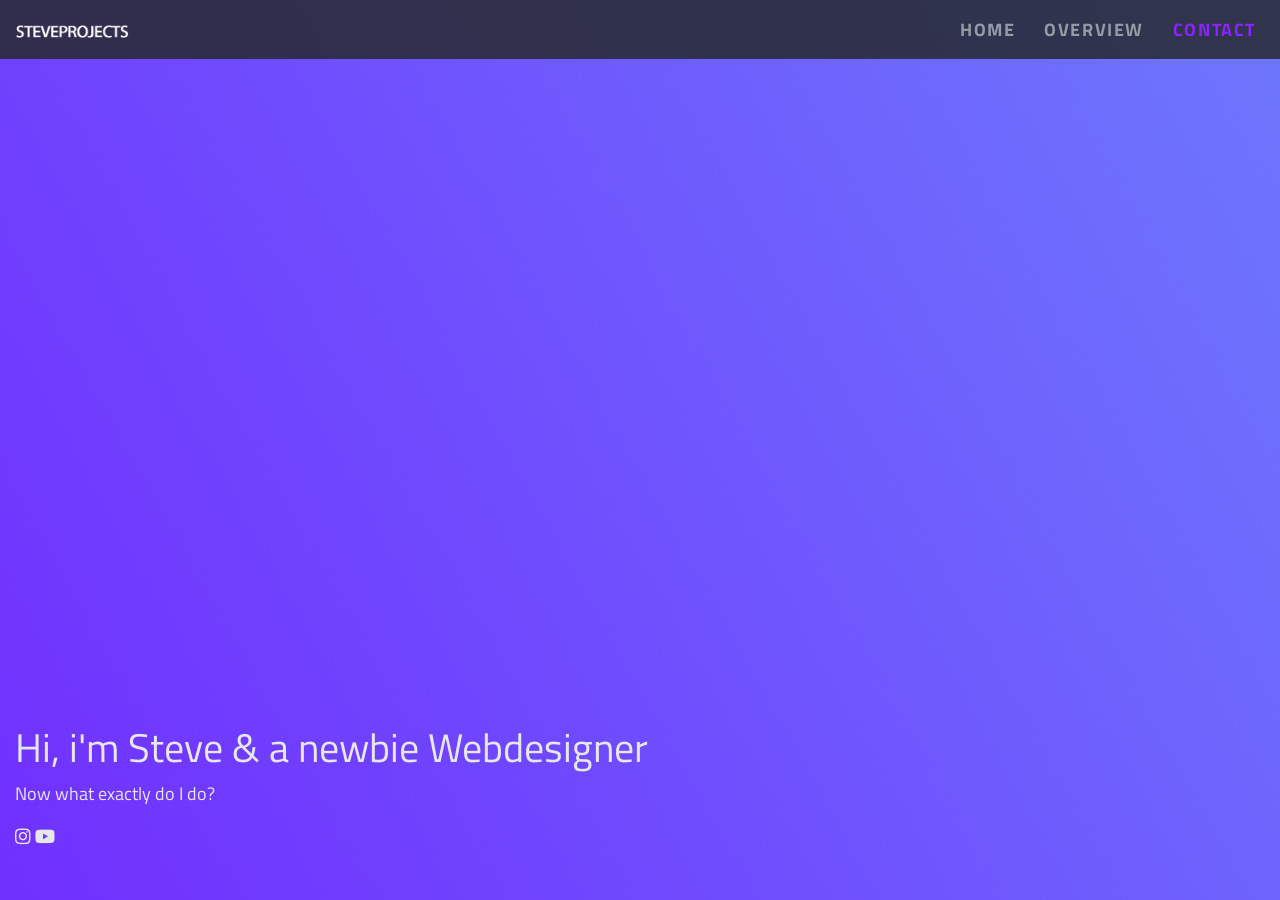
==== index.html @ 5da23542 "Add fontawesome to resources and implement bootstrap navbar" ====
<!doctype html>
<html lang="en">

<head>
    <!-- Required meta tags -->
    <meta charset="utf-8">
    <meta name="viewport" content="width=device-width, initial-scale=1, shrink-to-fit=no">

    <!-- External Stylesheets -->
    <link rel="stylesheet" href="https://unpkg.com/aos@next/dist/aos.css" />

    <!-- Font Awesome -->
    <link rel="stylesheet" href="resources/vendors/fontawesome/css/all.css">

    <!-- Author Stylesheets-->
    <link rel="stylesheet" href="resources/stylesheets/style.css">

    <!-- Fonts -->
    <link href="https://fonts.googleapis.com/css?family=Titillium+Web&display=swap" rel="stylesheet">

    <title>SteveProjects</title>
</head>

<body data-spy="scroll" data-target="#navbarResponsive">
    <!-- Home Section -->
    <div id="home" class="full-size-container" style="background-image: url('resources/graphics/background_gradient.jpg');">
        <!-- Navigation -->
        <nav class="navbar navbar-expand-md navbar-dark bg-dark fixed-top">
            <a class="navbar-brand" href="index.html"><img src="resources/graphics/logo.png"></a>
            <button class="navbar-toggler" type="button" data-toggle="collapse" data-target="#navbarResponsive">
                <span class="navbar-toggler-icon"></span>
            </button>

            <div id="navbarResponsive" class="collapse navbar-collapse">
                <ul class="navbar-nav ml-auto">
                    <li class="nav-item">
                        <a class="nav-link" href="#home">Home</a>
                    </li>
                    <li class="nav-item">
                        <a class="nav-link" href="#overview">Overview</a>
                    </li>
                    <li class="nav-item">
                        <a class="nav-link" href="#contact">Contact</a>
                    </li>
                </ul>
            </div>

        </nav>
        
        <div id="titleContainer" class="container">
            <div class="row">
                <div class="col">
                    <h1>Hi, i'm Steve & a newbie Webdesigner</h1>
                    <p>Now what exactly do I do?</p>
                    
                    <i class="fab fa-instagram"></i>
                    <i class="fab fa-youtube"></i>
                    <i class="fas fa-envenlope"></i>
                </div>
            </div>
        </div>
    </div>

    <!-- Overview -->
    <div id="overview" data-aos="fade-bottom">

    

        
    </div>

    <!-- Contact -->
    <div id="contact" data-aos="fade-bottom">

    </div>

      


    <!-- Optional JavaScript -->
    <!-- jQuery first, then Popper.js, then Bootstrap JS -->
    <script src="resources/vendors/jquery/jquery-3.4.1.js"></script>
    <script src="resources/vendors/bootstrap/dist/js/bootstrap.bundle.min.js"></script>

    <!-- AOS Library -->
    <script src="https://unpkg.com/aos@next/dist/aos.js"></script>
    <script>
        AOS.init();
    </script>
</body>

</html>
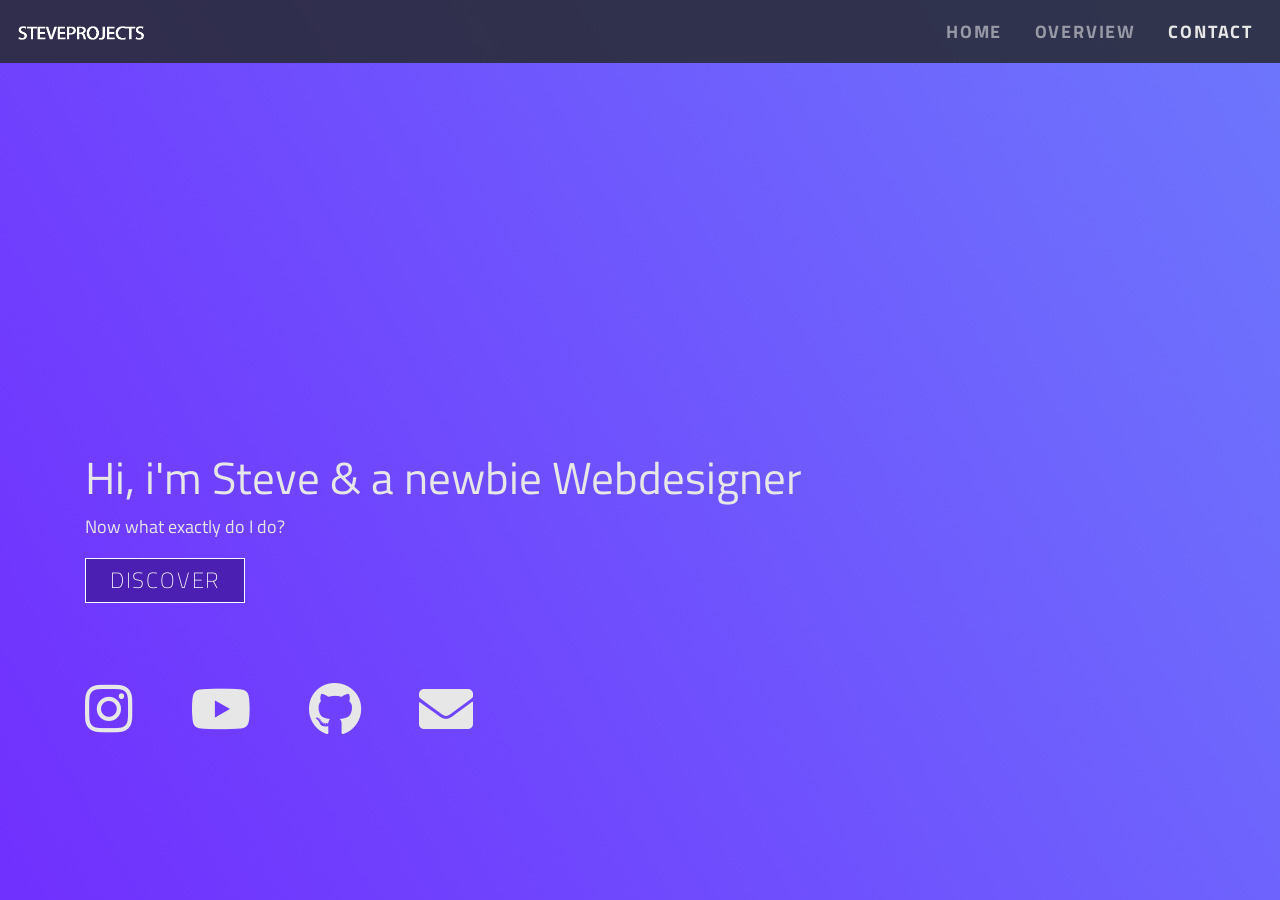
==== commit 472f374d: "add buttons with animation" ====
--- a/index.html
+++ b/index.html
@@ -23,7 +23,8 @@
 
 <body data-spy="scroll" data-target="#navbarResponsive">
     <!-- Home Section -->
-    <div id="home" class="full-size-container" style="background-image: url('resources/graphics/background_gradient.jpg');">
+    <div id="home" class="full-size-container"
+        style="background-image: url('resources/graphics/background_gradient.jpg');">
         <!-- Navigation -->
         <nav class="navbar navbar-expand-md navbar-dark bg-dark fixed-top">
             <a class="navbar-brand" href="index.html"><img src="resources/graphics/logo.png"></a>
@@ -46,16 +47,21 @@
             </div>
 
         </nav>
-        
+
         <div id="titleContainer" class="container">
             <div class="row">
                 <div class="col">
                     <h1>Hi, i'm Steve & a newbie Webdesigner</h1>
                     <p>Now what exactly do I do?</p>
-                    
-                    <i class="fab fa-instagram"></i>
-                    <i class="fab fa-youtube"></i>
-                    <i class="fas fa-envenlope"></i>
+                    <a href="#overview" class="enable-animation btn-an btn-1"> <svg class="enable-animation">
+                            <rect x="0" y="0" fill="none" width="100%" height="100%" />
+                        </svg>Discover</a>
+                    <div class="social-links">
+                        <a href="https://www.instagram.com/steve96.music"><i class="fab fa-instagram"></i></a>
+                        <a href="https://www.youtube.com/c/steffenem"><i class="fab fa-youtube"></i></a>
+                        <a href="https://github.com/steffen-most"><i class="fab fa-github"></i></a>
+                        <a href="mailto:steffen.most@gmx.de"><i class="fas fa-envelope"></i></a>
+                    </div>
                 </div>
             </div>
         </div>
@@ -64,9 +70,9 @@
     <!-- Overview -->
     <div id="overview" data-aos="fade-bottom">
 
-    
 
-        
+
+
     </div>
 
     <!-- Contact -->
@@ -74,7 +80,7 @@
 
     </div>
 
-      
+
 
 
     <!-- Optional JavaScript -->
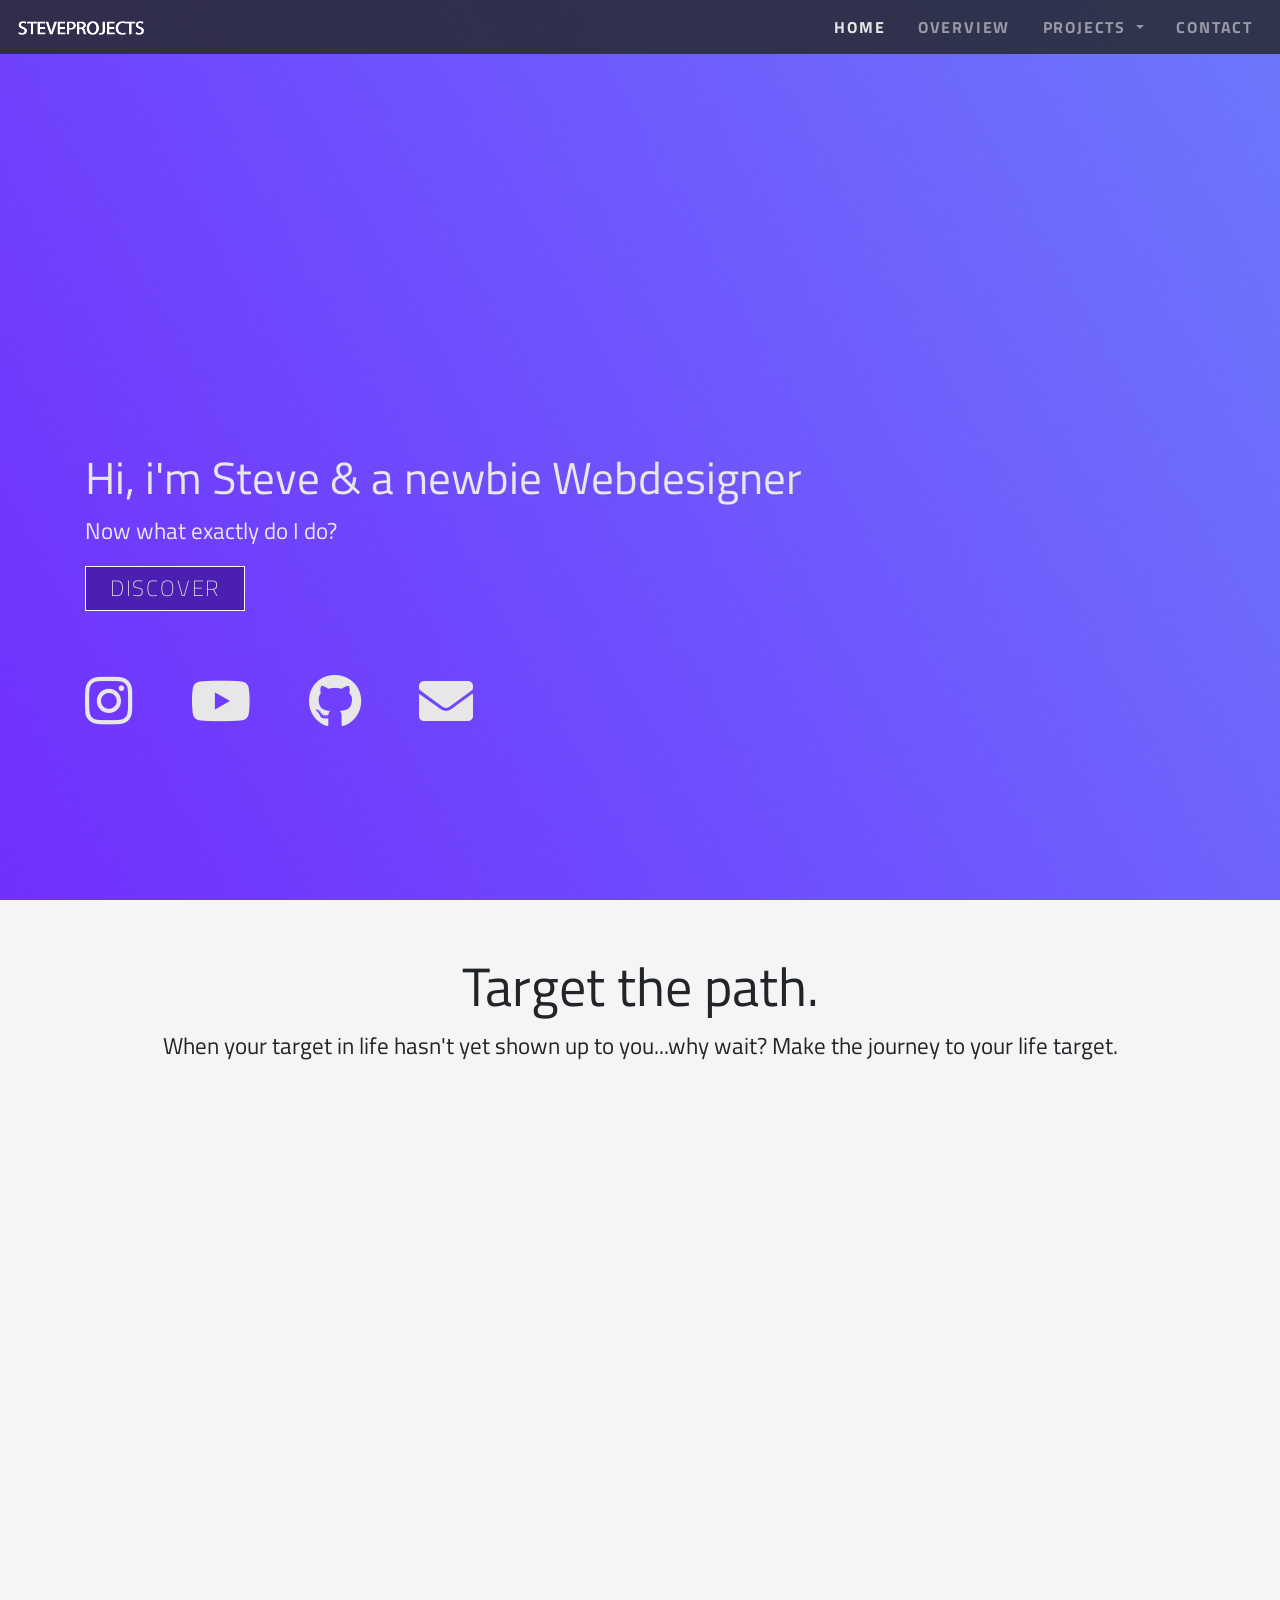
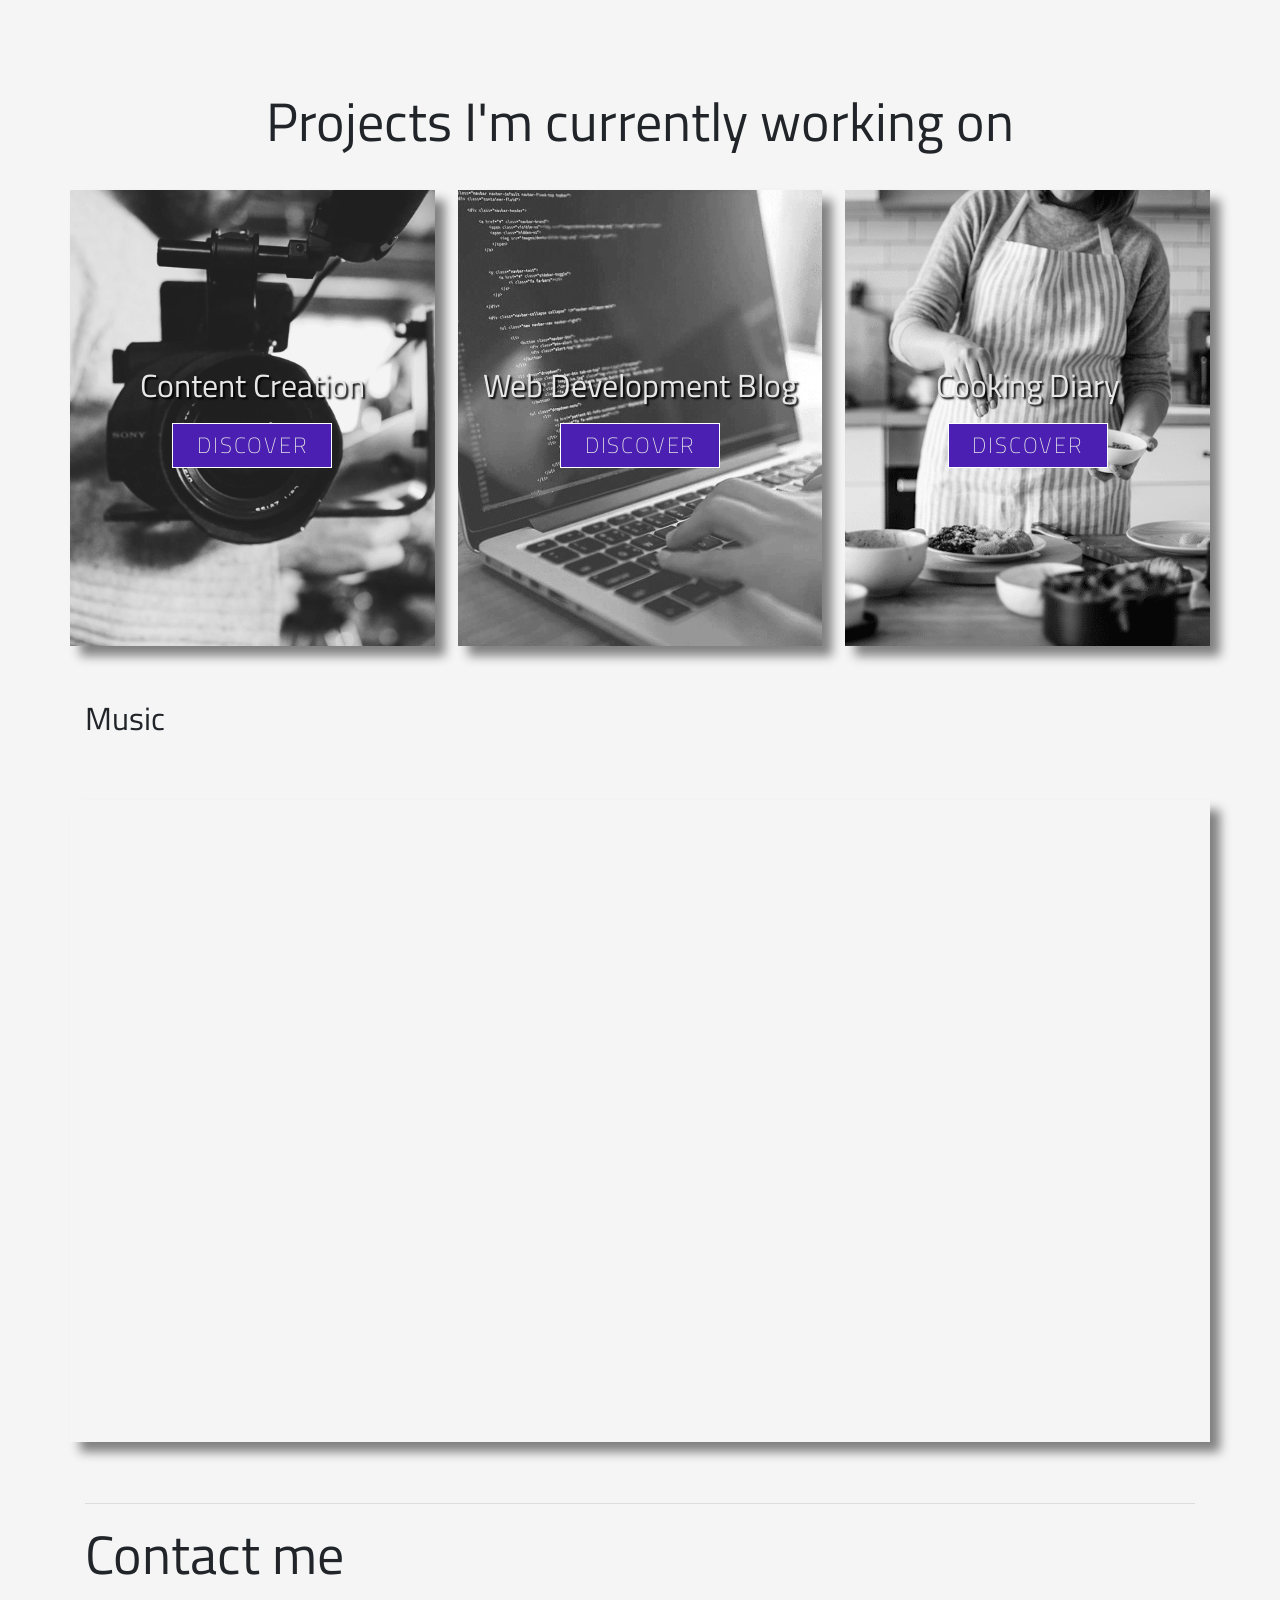
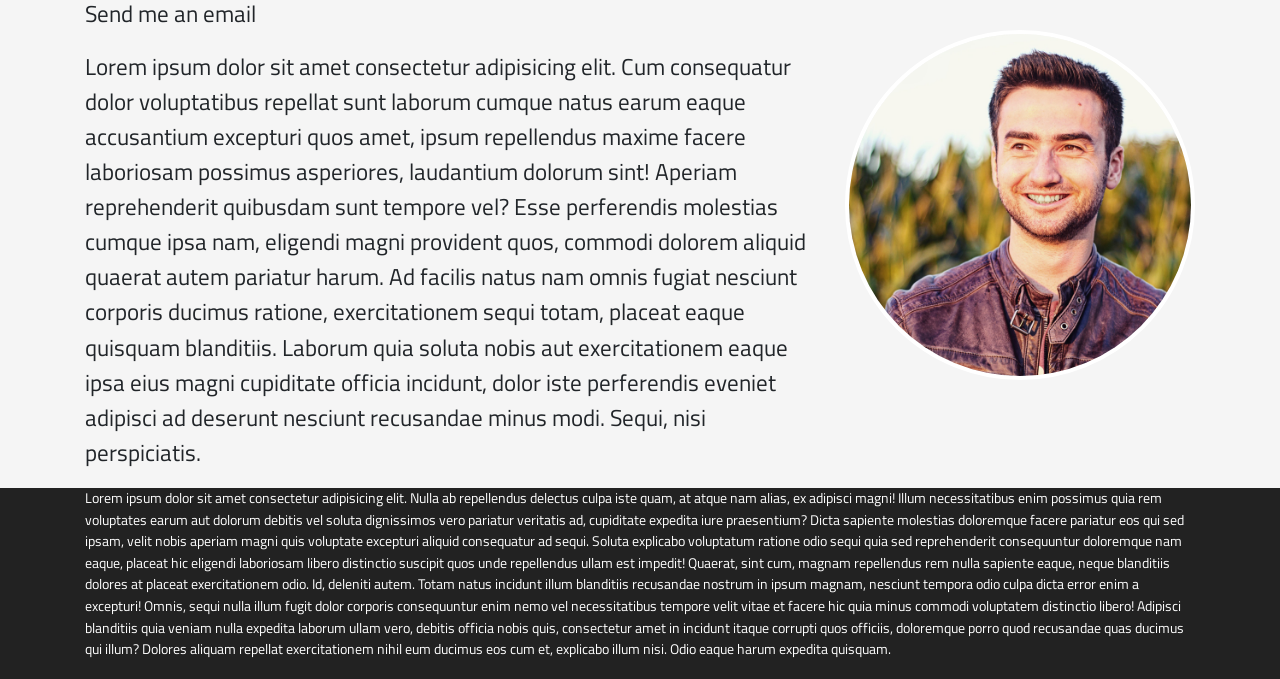
==== commit 90a008c9: "Add overview image boxes and youtube embedded video player" ====
--- a/index.html
+++ b/index.html
@@ -22,65 +22,211 @@
 </head>
 
 <body data-spy="scroll" data-target="#navbarResponsive">
-    <!-- Home Section -->
-    <div id="home" class="full-size-container"
-        style="background-image: url('resources/graphics/background_gradient.jpg');">
-        <!-- Navigation -->
-        <nav class="navbar navbar-expand-md navbar-dark bg-dark fixed-top">
-            <a class="navbar-brand" href="index.html"><img src="resources/graphics/logo.png"></a>
-            <button class="navbar-toggler" type="button" data-toggle="collapse" data-target="#navbarResponsive">
-                <span class="navbar-toggler-icon"></span>
-            </button>
-
-            <div id="navbarResponsive" class="collapse navbar-collapse">
-                <ul class="navbar-nav ml-auto">
-                    <li class="nav-item">
-                        <a class="nav-link" href="#home">Home</a>
-                    </li>
-                    <li class="nav-item">
-                        <a class="nav-link" href="#overview">Overview</a>
-                    </li>
-                    <li class="nav-item">
-                        <a class="nav-link" href="#contact">Contact</a>
-                    </li>
-                </ul>
-            </div>
-
-        </nav>
-
-        <div id="titleContainer" class="container">
+    <header>
+        <!-- Home Section -->
+        <div id="home" class="full-size-container"
+            style="background-image: url('resources/graphics/background_gradient.jpg');">
+            <!-- Navigation -->
+            <nav class="navbar navbar-expand-md navbar-dark bg-dark fixed-top">
+                <a class="navbar-brand" href="index.html"><img src="resources/graphics/logo.png"></a>
+                <button class="navbar-toggler" type="button" data-toggle="collapse" data-target="#navbarResponsive">
+                    <span class="navbar-toggler-icon"></span>
+                </button>
+
+                <div id="navbarResponsive" class="collapse navbar-collapse">
+                    <ul class="navbar-nav ml-auto">
+                        <li class="nav-item">
+                            <a class="nav-link" href="#home">Home</a>
+                        </li>
+                        <li class="nav-item">
+                            <a class="nav-link" href="#overview">Overview</a>
+                        </li>
+                        <li class="nav-item dropdown">
+                            <a class="nav-link dropdown-toggle" href="projects" id="navbarDropdown" role="button"
+                                data-toggle="dropdown" aria-haspopup="true" aria-expanded="false">
+                                Projects
+                            </a>
+                            <div class="dropdown-menu" aria-labelledby="navbarDropdown">
+                                <a class="dropdown-item" href="#">Content Creation</a>
+                                <a class="dropdown-item" href="#">Web Dev. Blog</a>
+                                <a class="dropdown-item" href="#">Cooking Diary</a>
+                            </div>
+                        </li>
+                        <li class="nav-item">
+                            <a class="nav-link" href="#contact">Contact</a>
+                        </li>
+                    </ul>
+                </div>
+            </nav>
+
+            <div id="titleContainer" class="container">
+                <div class="row">
+                    <div class="col">
+                        <h1>Hi, i'm Steve & a newbie Webdesigner</h1>
+                        <p>Now what exactly do I do?</p>
+                        <a href="#overview" class="enable-animation btn-an btn-1"> <svg class="enable-animation">
+                                <rect x="0" y="0" fill="none" width="100%" height="100%" />
+                            </svg>Discover</a>
+                        <div class="social-links">
+                            <a href="https://www.instagram.com/steve96.music"><i class="fab fa-instagram"></i></a>
+                            <a href="https://www.youtube.com/c/steffenem"><i class="fab fa-youtube"></i></a>
+                            <a href="https://github.com/steffen-most"><i class="fab fa-github"></i></a>
+                            <a href="mailto:steffen.most@gmx.de"><i class="fas fa-envelope"></i></a>
+                        </div>
+                    </div>
+                </div>
+            </div>
+        </div>
+    </header>
+
+    <main>
+        <!-- Title Section -->
+        <div class="container my-5" data-aos="zoom-in">
+            <div class="row">
+                <div class="col text-center">
+                    <h2>Target the path.</h2>
+                    <p>When your target in life hasn't yet shown up to you...why wait? Make the journey to your life
+                        target.
+                    </p>
+                </div>
+            </div>
+        </div>
+
+        <!-- Fixed Img Section -->
+
+        <figure>
+            <div class="fixed-wrap">
+                <div id="fixed">
+
+                </div>
+            </div>
+        </figure>
+
+        <!-- Overview -->
+        <div id="overview" class="container pt-5">
+            <div class="row">
+                <div class="col text-center">
+                    <h2>Projects I'm currently working on</h2>
+                </div>
+            </div>
+
+        </div>
+
+        <div class="container mt-4" data-aos="fade-up">
+            <div class="row justify-content-between">
+                <div class="content-box">
+                    <img src="resources/images/creation.png" class="img-fluid" alt="">
+                    <div class="text-content">
+                        <div>
+                            <h3 class="enable-animation">Content Creation</h3>
+                            <a href="#" class="enable-animation btn-an btn-1 mt-2"> <svg class="enable-animation">
+                                    <rect x="0" y="0" fill="none" width="100%" height="100%" />
+                                </svg>Discover</a>
+                        </div>
+                    </div>
+                </div>
+                <div class="content-box">
+                    <img src="resources/images/code.png" class="img-fluid" alt="">
+                    <div class="text-content">
+                        <div>
+                            <h3 class="enable-animation">Web Development Blog</h3>
+                            <a href="#" class="enable-animation btn-an btn-1 mt-2"> <svg class="enable-animation">
+                                    <rect x="0" y="0" fill="none" width="100%" height="100%" />
+                                </svg>Discover</a>
+                        </div>
+                    </div>
+                </div>
+                <div class="content-box">
+                    <img src="resources/images/cooking.png" class="img-fluid" alt="">
+
+                    <div class="text-content">
+                        <div>
+                            <h3 class="enable-animation">Cooking Diary</h3>
+                            <a href="#" class="enable-animation btn-an btn-1 mt-2"> <svg class="enable-animation">
+                                    <rect x="0" y="0" fill="none" width="100%" height="100%" />
+                                </svg>Discover</a>
+                        </div>
+                    </div>
+                </div>
+            </div>
+        </div>
+
+        <div id="projects" class="container-fluid mt-5">
+            <div class="container">
+                <div class="row">
+                    <div class="col">
+                        <h3>Music</h3>
+                    </div>
+                </div>
+            </div>
+
+            <div id="contentCreation" class="container mt-5">
+                <div class="row">
+                    <div class="col px-0">
+                        <iframe id="youtube" width="100%" height="315"
+                            src="https://www.youtube.com/embed/1hHWomZgUcs?start=165" frameborder="0"
+                            allow="accelerometer; autoplay; encrypted-media; gyroscope; picture-in-picture"
+                            allowfullscreen></iframe>
+                    </div>
+                </div>
+
+            </div>
+        </div>
+
+        <!-- Contact -->
+        <div id="contact" class="container mt-5" data-aos="fade-right">
+            <hr>
+            <div class="row">
+                <div class="col-12 col-md-7 col-lg-8">
+                    <h2>Contact me</h2>
+                    <p>Send me an email</p>
+
+                    <p>Lorem ipsum dolor sit amet consectetur adipisicing elit. Cum consequatur dolor voluptatibus
+                        repellat sunt laborum cumque natus earum eaque accusantium excepturi quos amet, ipsum
+                        repellendus maxime facere laboriosam possimus asperiores, laudantium dolorum sint! Aperiam
+                        reprehenderit quibusdam sunt tempore vel? Esse perferendis molestias cumque ipsa nam, eligendi
+                        magni provident quos, commodi dolorem aliquid quaerat autem pariatur harum. Ad facilis natus nam
+                        omnis fugiat nesciunt corporis ducimus ratione, exercitationem sequi totam, placeat eaque
+                        quisquam blanditiis. Laborum quia soluta nobis aut exercitationem eaque ipsa eius magni
+                        cupiditate officia incidunt, dolor iste perferendis eveniet adipisci ad deserunt nesciunt
+                        recusandae minus modi. Sequi, nisi perspiciatis.</p>
+
+
+                </div>
+                <div class="col-12 col-md-5 col-lg-4 my-auto">
+                    <img src="resources/images/profile.jpg" class="border-rounded img-fluid">
+                </div>
+            </div>
+        </div>
+    </main>
+
+    <footer>
+        <div class="container">
             <div class="row">
                 <div class="col">
-                    <h1>Hi, i'm Steve & a newbie Webdesigner</h1>
-                    <p>Now what exactly do I do?</p>
-                    <a href="#overview" class="enable-animation btn-an btn-1"> <svg class="enable-animation">
-                            <rect x="0" y="0" fill="none" width="100%" height="100%" />
-                        </svg>Discover</a>
-                    <div class="social-links">
-                        <a href="https://www.instagram.com/steve96.music"><i class="fab fa-instagram"></i></a>
-                        <a href="https://www.youtube.com/c/steffenem"><i class="fab fa-youtube"></i></a>
-                        <a href="https://github.com/steffen-most"><i class="fab fa-github"></i></a>
-                        <a href="mailto:steffen.most@gmx.de"><i class="fas fa-envelope"></i></a>
-                    </div>
-                </div>
-            </div>
-        </div>
-    </div>
-
-    <!-- Overview -->
-    <div id="overview" data-aos="fade-bottom">
-
-
-
-
-    </div>
-
-    <!-- Contact -->
-    <div id="contact" data-aos="fade-bottom">
-
-    </div>
-
-
+                    <p>Lorem ipsum dolor sit amet consectetur adipisicing elit. Nulla ab repellendus delectus culpa iste
+                        quam, at atque nam alias, ex adipisci magni! Illum necessitatibus enim possimus quia rem
+                        voluptates earum aut dolorum debitis vel soluta dignissimos vero pariatur veritatis ad,
+                        cupiditate expedita iure praesentium? Dicta sapiente molestias doloremque facere pariatur eos
+                        qui sed ipsam, velit nobis aperiam magni quis voluptate excepturi aliquid consequatur ad sequi.
+                        Soluta explicabo voluptatum ratione odio sequi quia sed reprehenderit consequuntur doloremque
+                        nam eaque, placeat hic eligendi laboriosam libero distinctio suscipit quos unde repellendus
+                        ullam est impedit! Quaerat, sint cum, magnam repellendus rem nulla sapiente eaque, neque
+                        blanditiis dolores at placeat exercitationem odio. Id, deleniti autem. Totam natus incidunt
+                        illum blanditiis recusandae nostrum in ipsum magnam, nesciunt tempora odio culpa dicta error
+                        enim a excepturi! Omnis, sequi nulla illum fugit dolor corporis consequuntur enim nemo vel
+                        necessitatibus tempore velit vitae et facere hic quia minus commodi voluptatem distinctio
+                        libero! Adipisci blanditiis quia veniam nulla expedita laborum ullam vero, debitis officia nobis
+                        quis, consectetur amet in incidunt itaque corrupti quos officiis, doloremque porro quod
+                        recusandae quas ducimus qui illum? Dolores aliquam repellat exercitationem nihil eum ducimus eos
+                        cum et, explicabo illum nisi. Odio eaque harum expedita quisquam.</p>
+                </div>
+            </div>
+        </div>
+    </footer>
+
+
+    <!-- data-aos="fade-bottom" -->
 
 
     <!-- Optional JavaScript -->
@@ -89,10 +235,16 @@
     <script src="resources/vendors/bootstrap/dist/js/bootstrap.bundle.min.js"></script>
 
     <!-- AOS Library -->
-    <script src="https://unpkg.com/aos@next/dist/aos.js"></script>
+    <script src="resources/vendors/aos/aos.js"></script>
     <script>
-        AOS.init();
+        AOS.init({
+            offset: 200,
+            duration: 1000
+        });
     </script>
+
+    <!-- Own scripts -->
+    <script src="resources/scripts/youtube.js"></script>
 </body>
 
 </html>
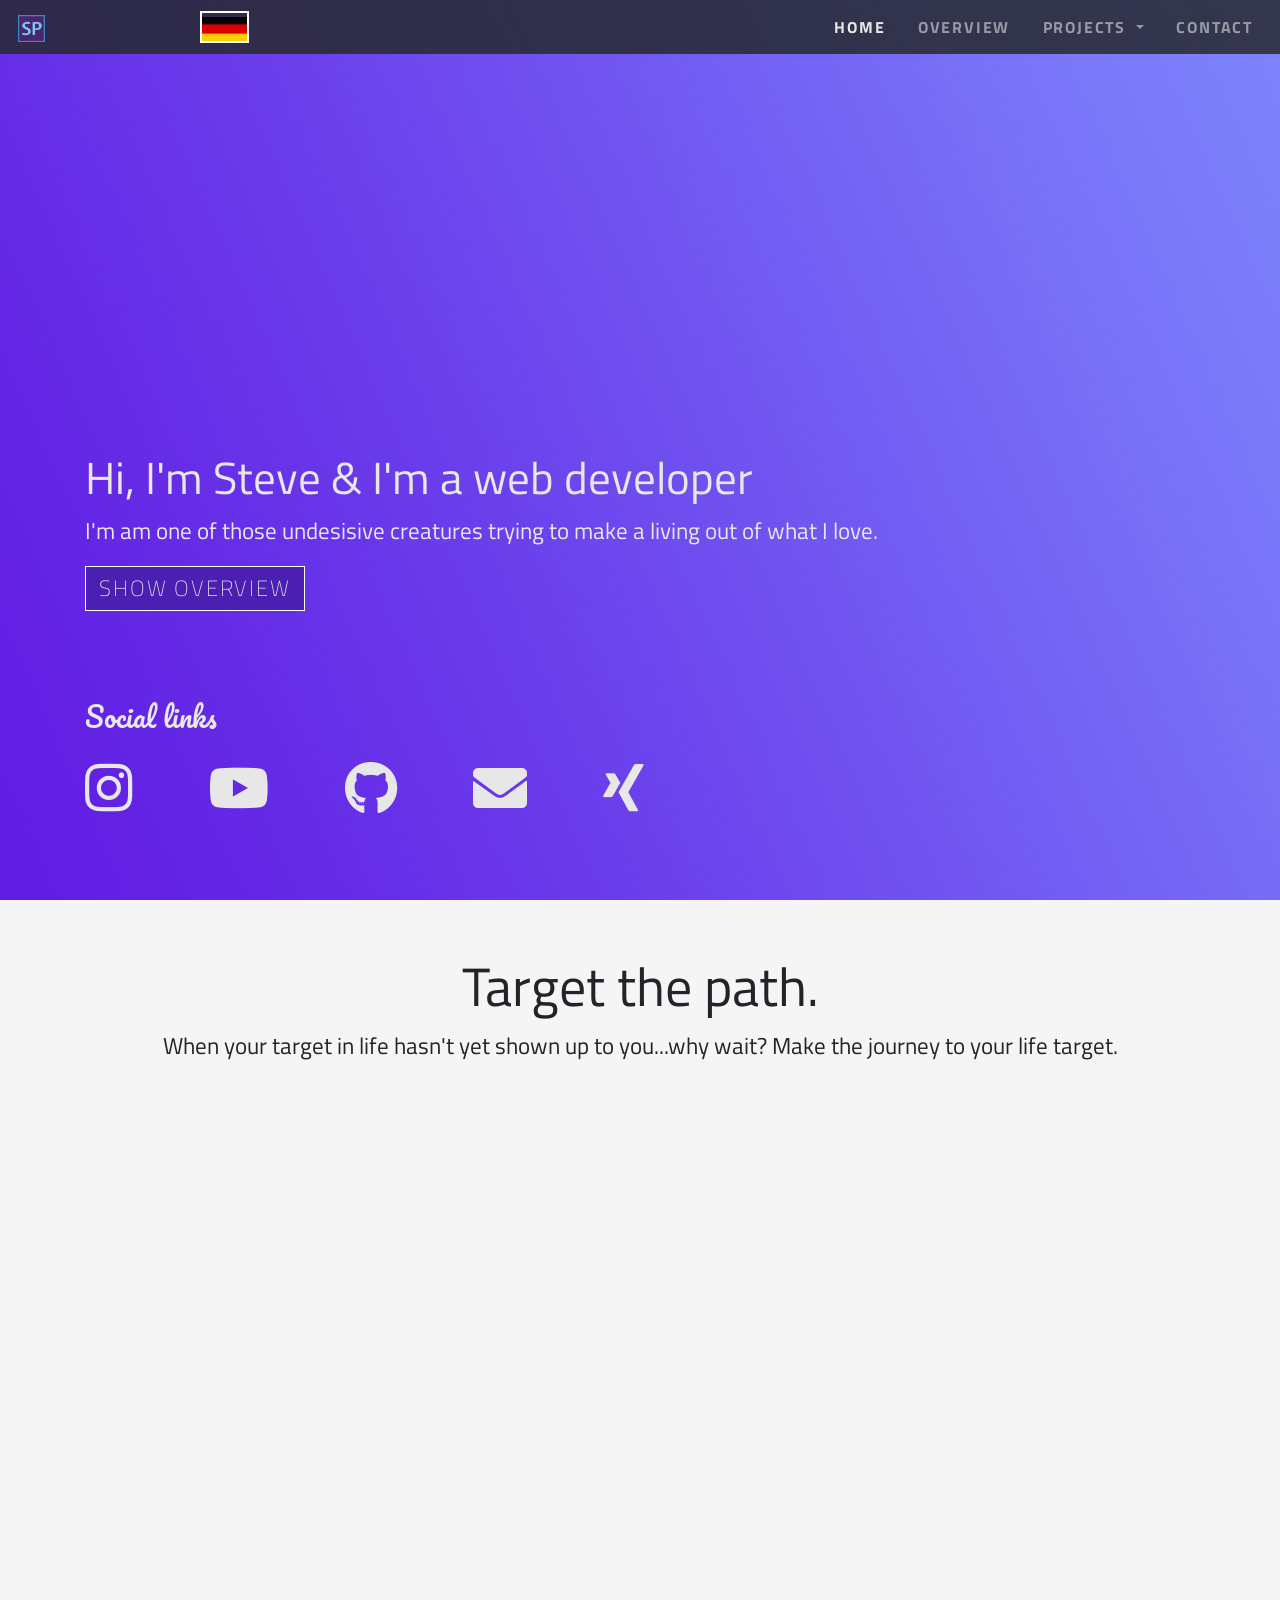
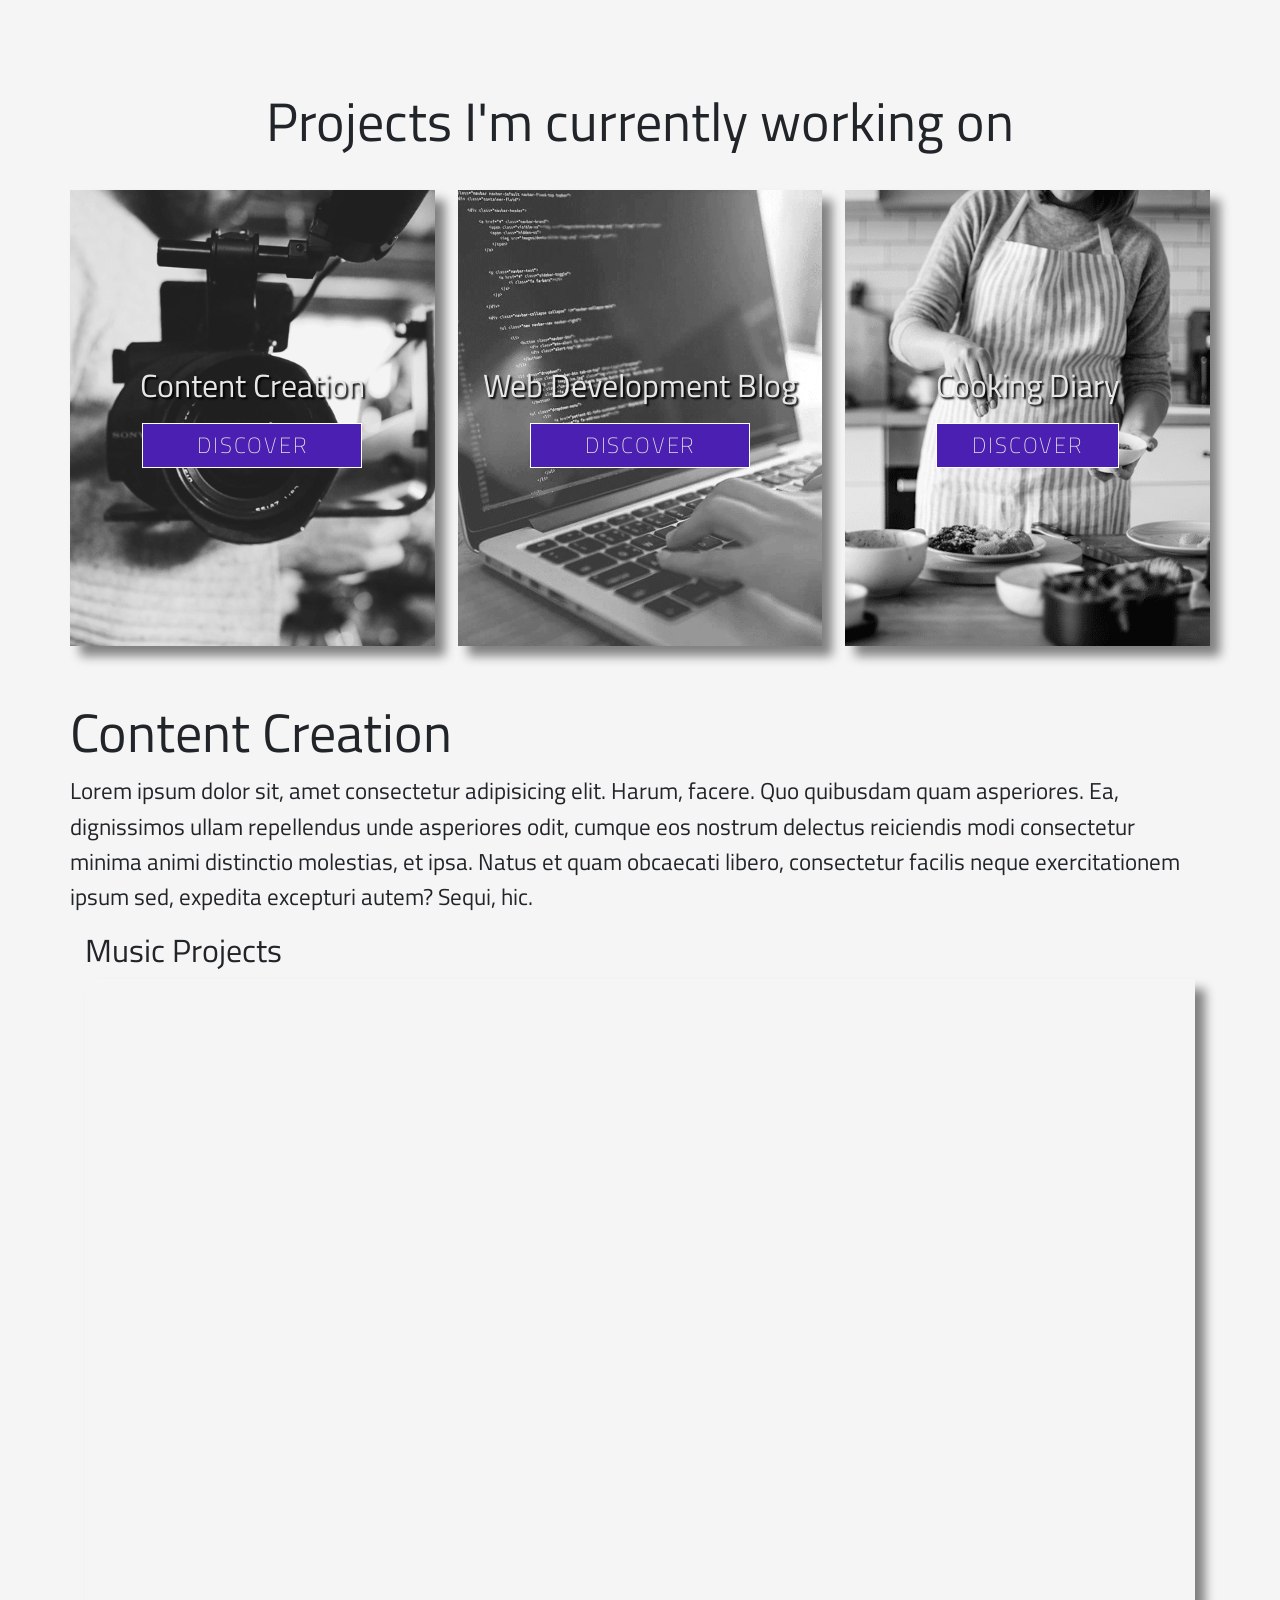
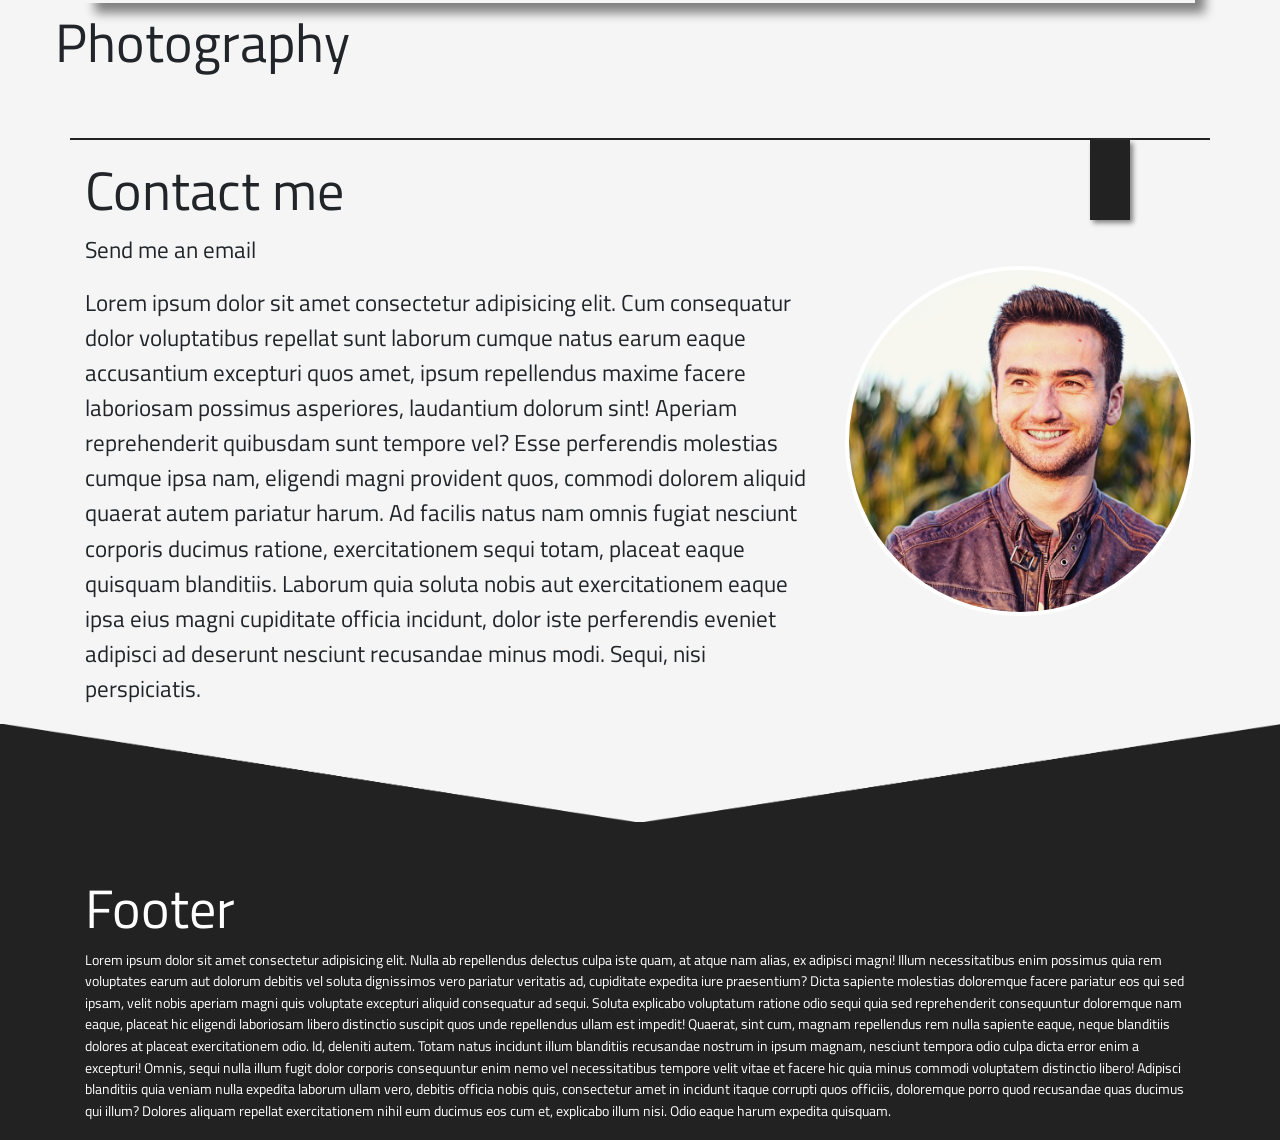
==== commit 5f9fdd6b: "Add resize functionality for youtube embed AND footer shapes" ====
--- a/index.html
+++ b/index.html
@@ -5,6 +5,8 @@
     <!-- Required meta tags -->
     <meta charset="utf-8">
     <meta name="viewport" content="width=device-width, initial-scale=1, shrink-to-fit=no">
+    
+    <link rel="icon" href="resources/graphics/logo.png">
 
     <!-- External Stylesheets -->
     <link rel="stylesheet" href="https://unpkg.com/aos@next/dist/aos.css" />
@@ -17,6 +19,7 @@
 
     <!-- Fonts -->
     <link href="https://fonts.googleapis.com/css?family=Titillium+Web&display=swap" rel="stylesheet">
+    <link href="https://fonts.googleapis.com/css?family=Pacifico&display=swap" rel="stylesheet">
 
     <title>SteveProjects</title>
 </head>
@@ -33,6 +36,9 @@
                     <span class="navbar-toggler-icon"></span>
                 </button>
 
+                <a class="language-flag" href="#" title="switch to this language"><img src="resources/graphics/ger.png"
+                        width="45px"></a>
+
                 <div id="navbarResponsive" class="collapse navbar-collapse">
                     <ul class="navbar-nav ml-auto">
                         <li class="nav-item">
@@ -62,16 +68,18 @@
             <div id="titleContainer" class="container">
                 <div class="row">
                     <div class="col">
-                        <h1>Hi, i'm Steve & a newbie Webdesigner</h1>
-                        <p>Now what exactly do I do?</p>
+                        <h1>Hi, I'm Steve & I'm a web developer</h1>
+                        <p>I'm am one of those undesisive creatures trying to make a living out of what I love.</p>
                         <a href="#overview" class="enable-animation btn-an btn-1"> <svg class="enable-animation">
                                 <rect x="0" y="0" fill="none" width="100%" height="100%" />
-                            </svg>Discover</a>
+                            </svg>Show Overview</a>
                         <div class="social-links">
+                            <h2>Social links</h2>
                             <a href="https://www.instagram.com/steve96.music"><i class="fab fa-instagram"></i></a>
                             <a href="https://www.youtube.com/c/steffenem"><i class="fab fa-youtube"></i></a>
                             <a href="https://github.com/steffen-most"><i class="fab fa-github"></i></a>
                             <a href="mailto:steffen.most@gmx.de"><i class="fas fa-envelope"></i></a>
+                            <a href="https://www.xing.com/profile/Steffen_Most2/cv"><i class="fab fa-xing"></i></a>
                         </div>
                     </div>
                 </div>
@@ -151,18 +159,22 @@
             </div>
         </div>
 
-        <div id="projects" class="container-fluid mt-5">
+        <div id="contentCreation" class="container-fluid mt-5">
             <div class="container">
                 <div class="row">
+                    <div class="col px-0">
+                        <h2>Content Creation</h2>
+                        <p>Lorem ipsum dolor sit, amet consectetur adipisicing elit. Harum, facere. Quo quibusdam quam
+                            asperiores. Ea, dignissimos ullam repellendus unde asperiores odit, cumque eos nostrum
+                            delectus reiciendis modi consectetur minima animi distinctio molestias, et ipsa. Natus et
+                            quam obcaecati libero, consectetur facilis neque exercitationem ipsum sed, expedita
+                            excepturi autem? Sequi, hic.</p>
+                    </div>
+                </div>
+
+                <div class="row">
                     <div class="col">
-                        <h3>Music</h3>
-                    </div>
-                </div>
-            </div>
-
-            <div id="contentCreation" class="container mt-5">
-                <div class="row">
-                    <div class="col px-0">
+                        <h3>Music Projects</h3>
                         <iframe id="youtube" width="100%" height="315"
                             src="https://www.youtube.com/embed/1hHWomZgUcs?start=165" frameborder="0"
                             allow="accelerometer; autoplay; encrypted-media; gyroscope; picture-in-picture"
@@ -170,12 +182,16 @@
                     </div>
                 </div>
 
+                <div class="row">
+                    <div class="row">
+                        <h2>Photography</h2>
+                    </div>
+                </div>
             </div>
         </div>
 
         <!-- Contact -->
-        <div id="contact" class="container mt-5" data-aos="fade-right">
-            <hr>
+        <div id="contact" class="container mt-5 pt-3" data-aos="fade-right">
             <div class="row">
                 <div class="col-12 col-md-7 col-lg-8">
                     <h2>Contact me</h2>
@@ -200,8 +216,14 @@
         </div>
     </main>
 
-    <footer>
-        <div class="container">
+    <footer class="position-relative">
+        <img src="resources/graphics/bow.png" class="img-fluid">
+        <div class="container mt-5">
+            <div class="row">
+                <div class="col">
+                    <h2>Footer</h2>
+                </div>
+            </div>
             <div class="row">
                 <div class="col">
                     <p>Lorem ipsum dolor sit amet consectetur adipisicing elit. Nulla ab repellendus delectus culpa iste
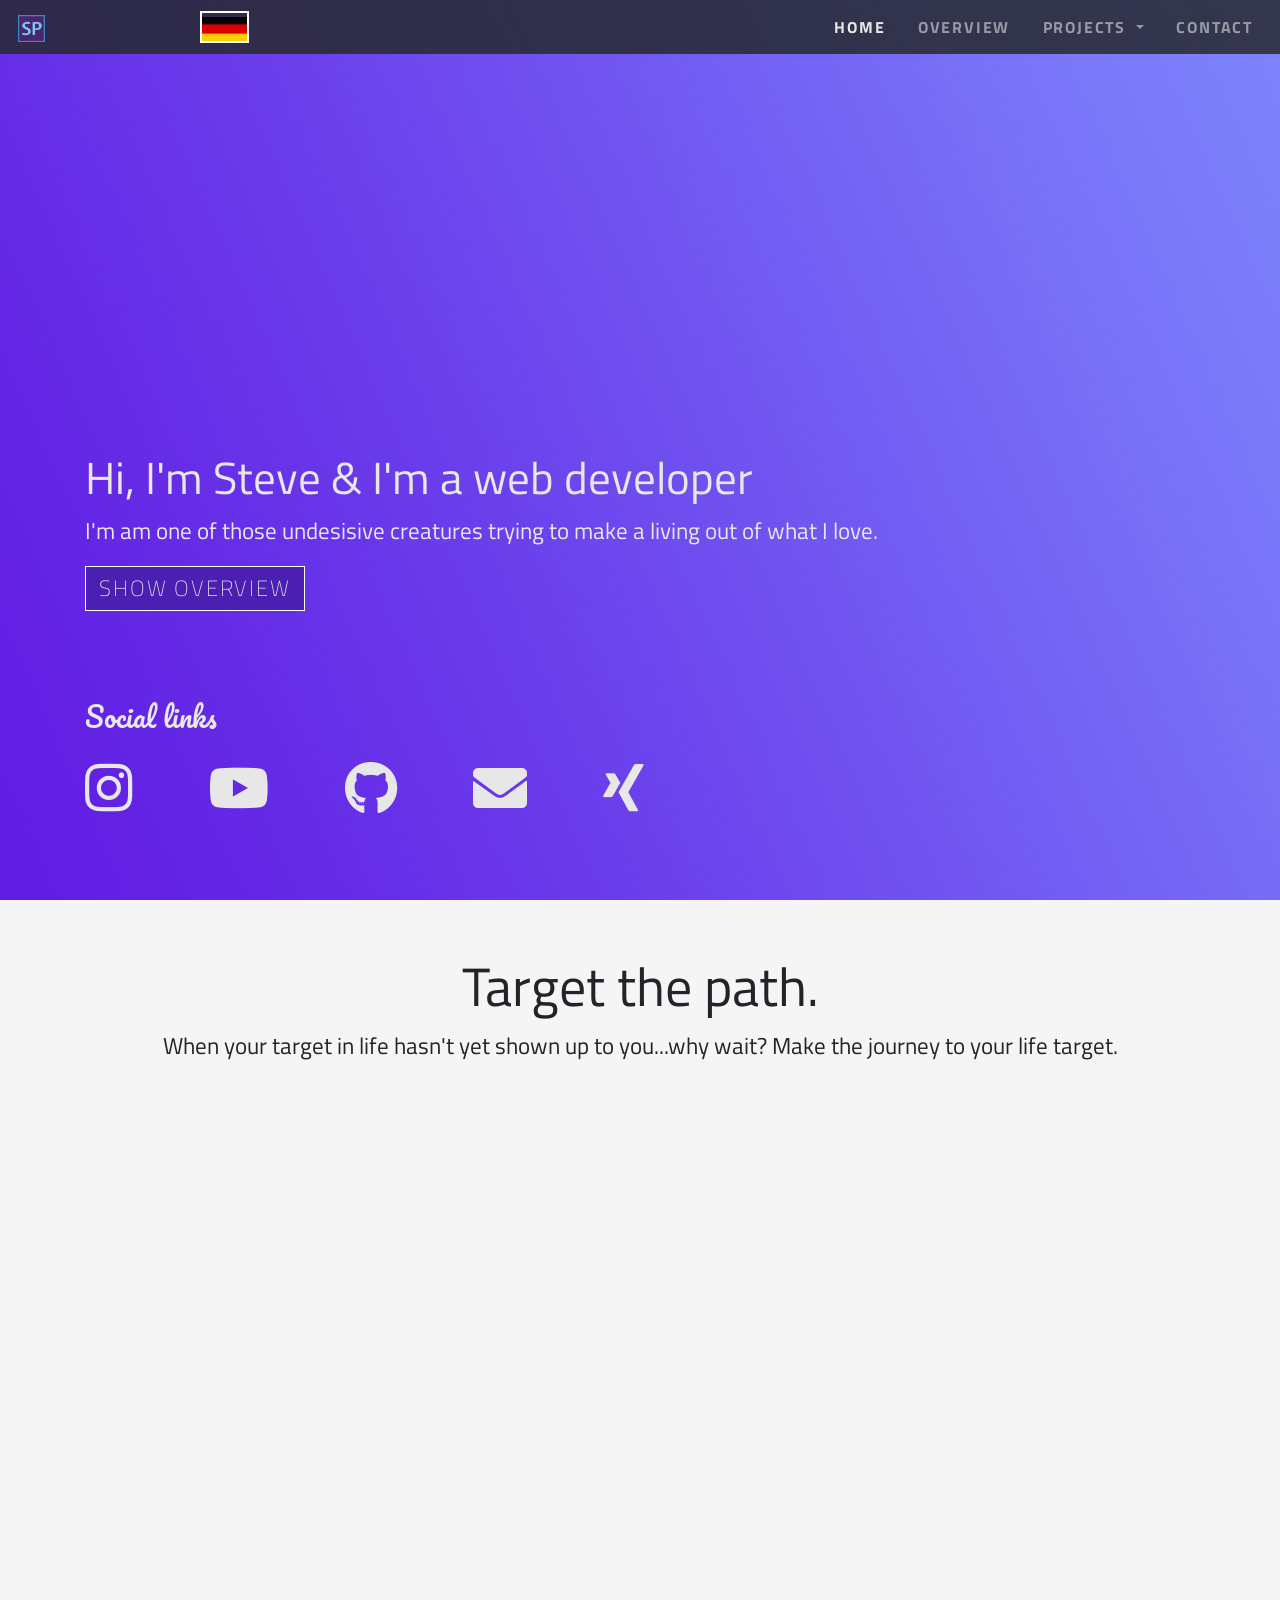
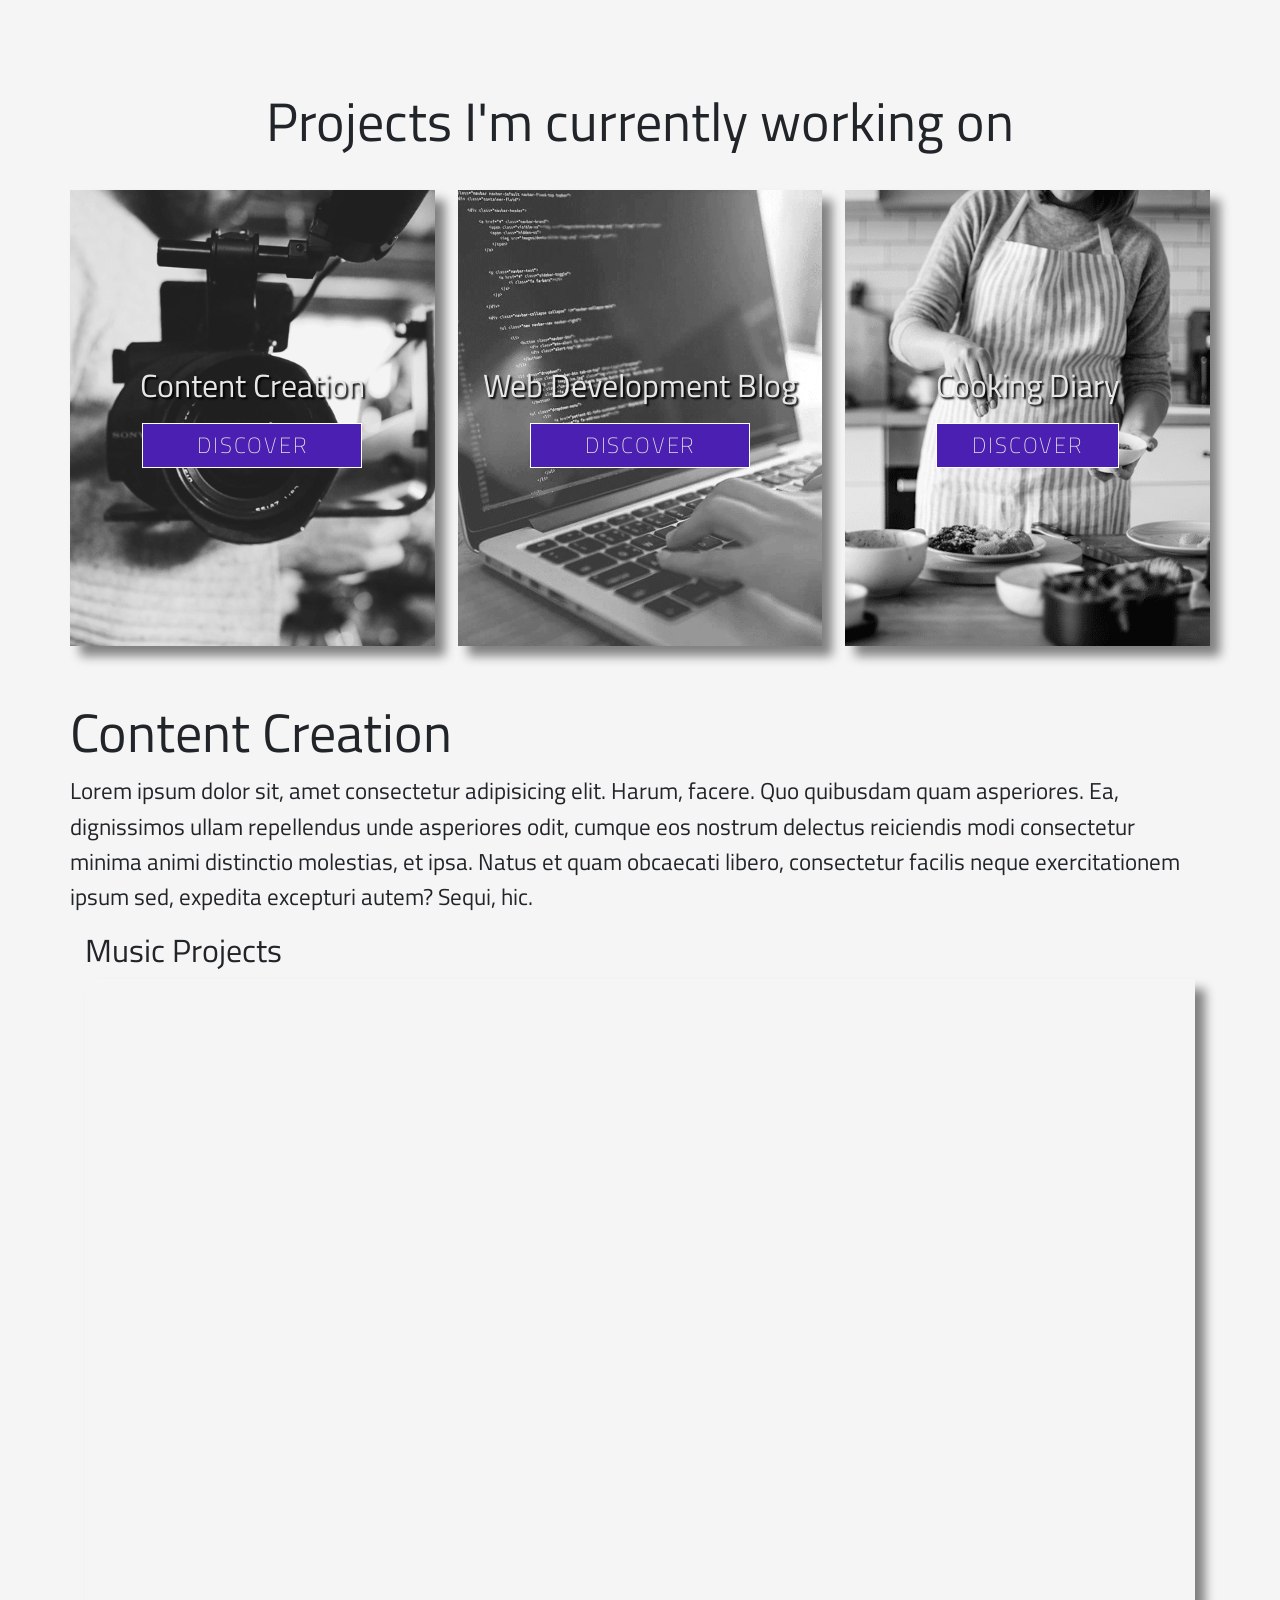
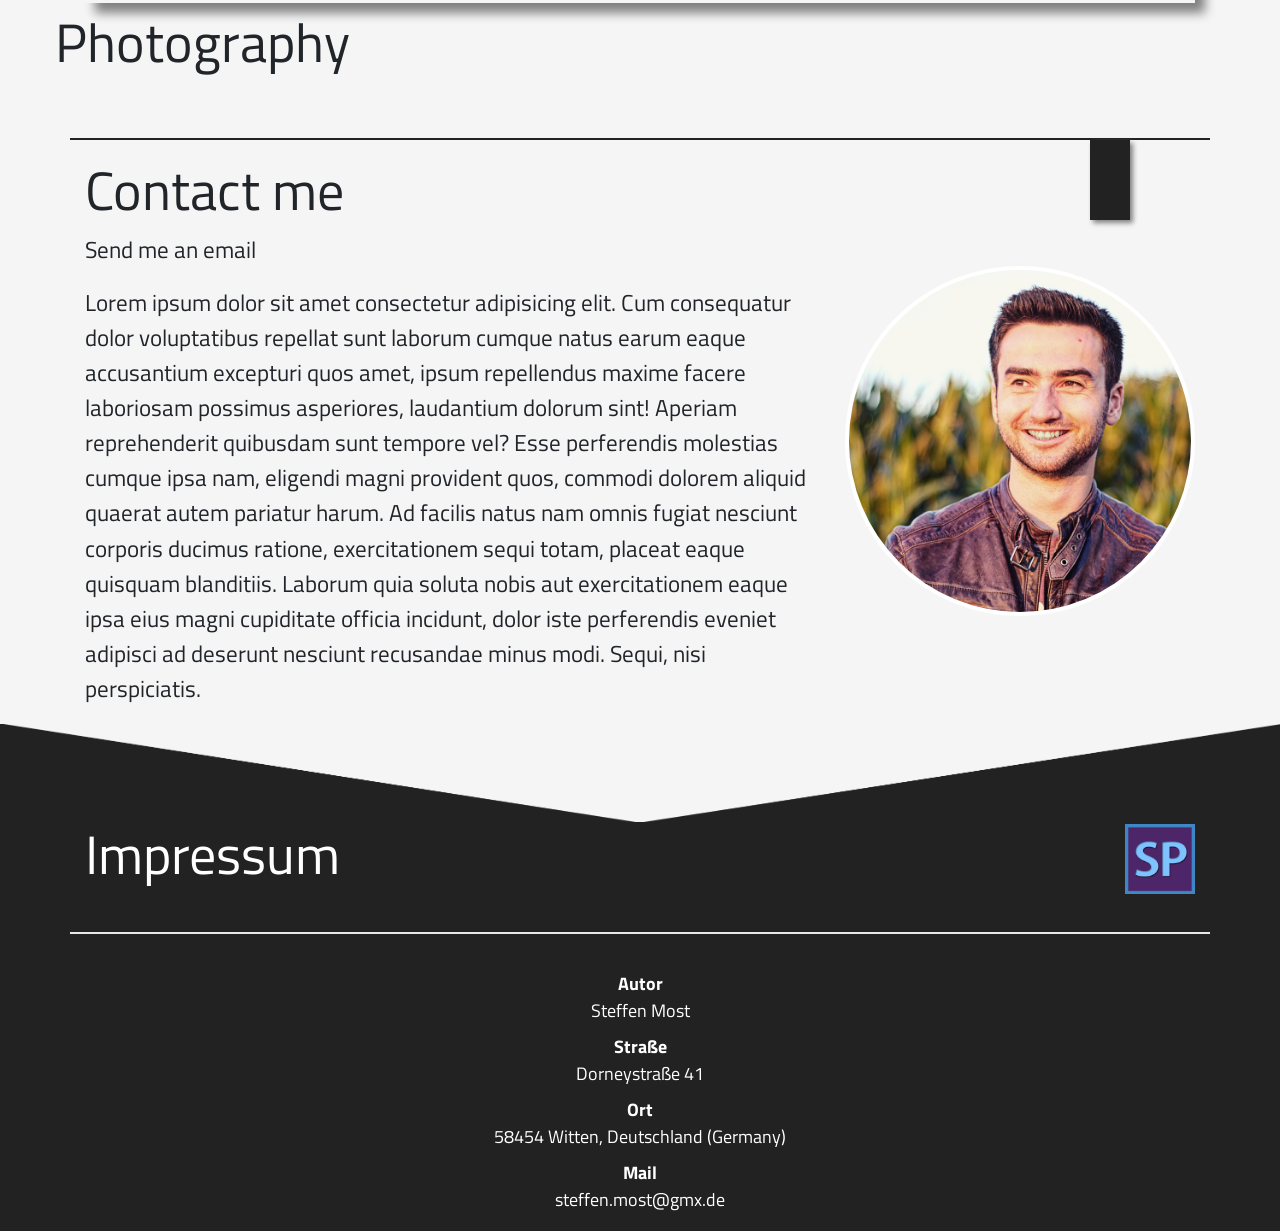
==== commit a3cb8ecc: "Add Impressum to footer section" ====
--- a/index.html
+++ b/index.html
@@ -159,6 +159,7 @@
             </div>
         </div>
 
+        <!-- Content Creation -->
         <div id="contentCreation" class="container-fluid mt-5">
             <div class="container">
                 <div class="row">
@@ -218,30 +219,29 @@
 
     <footer class="position-relative">
         <img src="resources/graphics/bow.png" class="img-fluid">
-        <div class="container mt-5">
+        <div class="container">
+            <div class="row align-items-center">
+                <div class="col-6">
+                    <h2>Impressum</h2>
+                </div>
+                <div class="col-6 text-right">
+                    <img src="resources/graphics/logo.png" width="70px" class="img-fluid" alt="logo">
+                </div>
+            </div>
+        </div> 
+        <div id="impressum" class="container">
             <div class="row">
                 <div class="col">
-                    <h2>Footer</h2>
-                </div>
-            </div>
-            <div class="row">
-                <div class="col">
-                    <p>Lorem ipsum dolor sit amet consectetur adipisicing elit. Nulla ab repellendus delectus culpa iste
-                        quam, at atque nam alias, ex adipisci magni! Illum necessitatibus enim possimus quia rem
-                        voluptates earum aut dolorum debitis vel soluta dignissimos vero pariatur veritatis ad,
-                        cupiditate expedita iure praesentium? Dicta sapiente molestias doloremque facere pariatur eos
-                        qui sed ipsam, velit nobis aperiam magni quis voluptate excepturi aliquid consequatur ad sequi.
-                        Soluta explicabo voluptatum ratione odio sequi quia sed reprehenderit consequuntur doloremque
-                        nam eaque, placeat hic eligendi laboriosam libero distinctio suscipit quos unde repellendus
-                        ullam est impedit! Quaerat, sint cum, magnam repellendus rem nulla sapiente eaque, neque
-                        blanditiis dolores at placeat exercitationem odio. Id, deleniti autem. Totam natus incidunt
-                        illum blanditiis recusandae nostrum in ipsum magnam, nesciunt tempora odio culpa dicta error
-                        enim a excepturi! Omnis, sequi nulla illum fugit dolor corporis consequuntur enim nemo vel
-                        necessitatibus tempore velit vitae et facere hic quia minus commodi voluptatem distinctio
-                        libero! Adipisci blanditiis quia veniam nulla expedita laborum ullam vero, debitis officia nobis
-                        quis, consectetur amet in incidunt itaque corrupti quos officiis, doloremque porro quod
-                        recusandae quas ducimus qui illum? Dolores aliquam repellat exercitationem nihil eum ducimus eos
-                        cum et, explicabo illum nisi. Odio eaque harum expedita quisquam.</p>
+                    <dl>
+                        <dt>Autor</dt>
+                        <dd>Steffen Most</dd>
+                        <dt>Straße</dt>
+                        <dd>Dorneystraße 41</dd>
+                        <dt>Ort</dt>
+                        <dd>58454 Witten, Deutschland (Germany)</dd>
+                        <dt>Mail</dt>
+                        <dd>steffen.most@gmx.de</dd>
+                    </dl> 
                 </div>
             </div>
         </div>
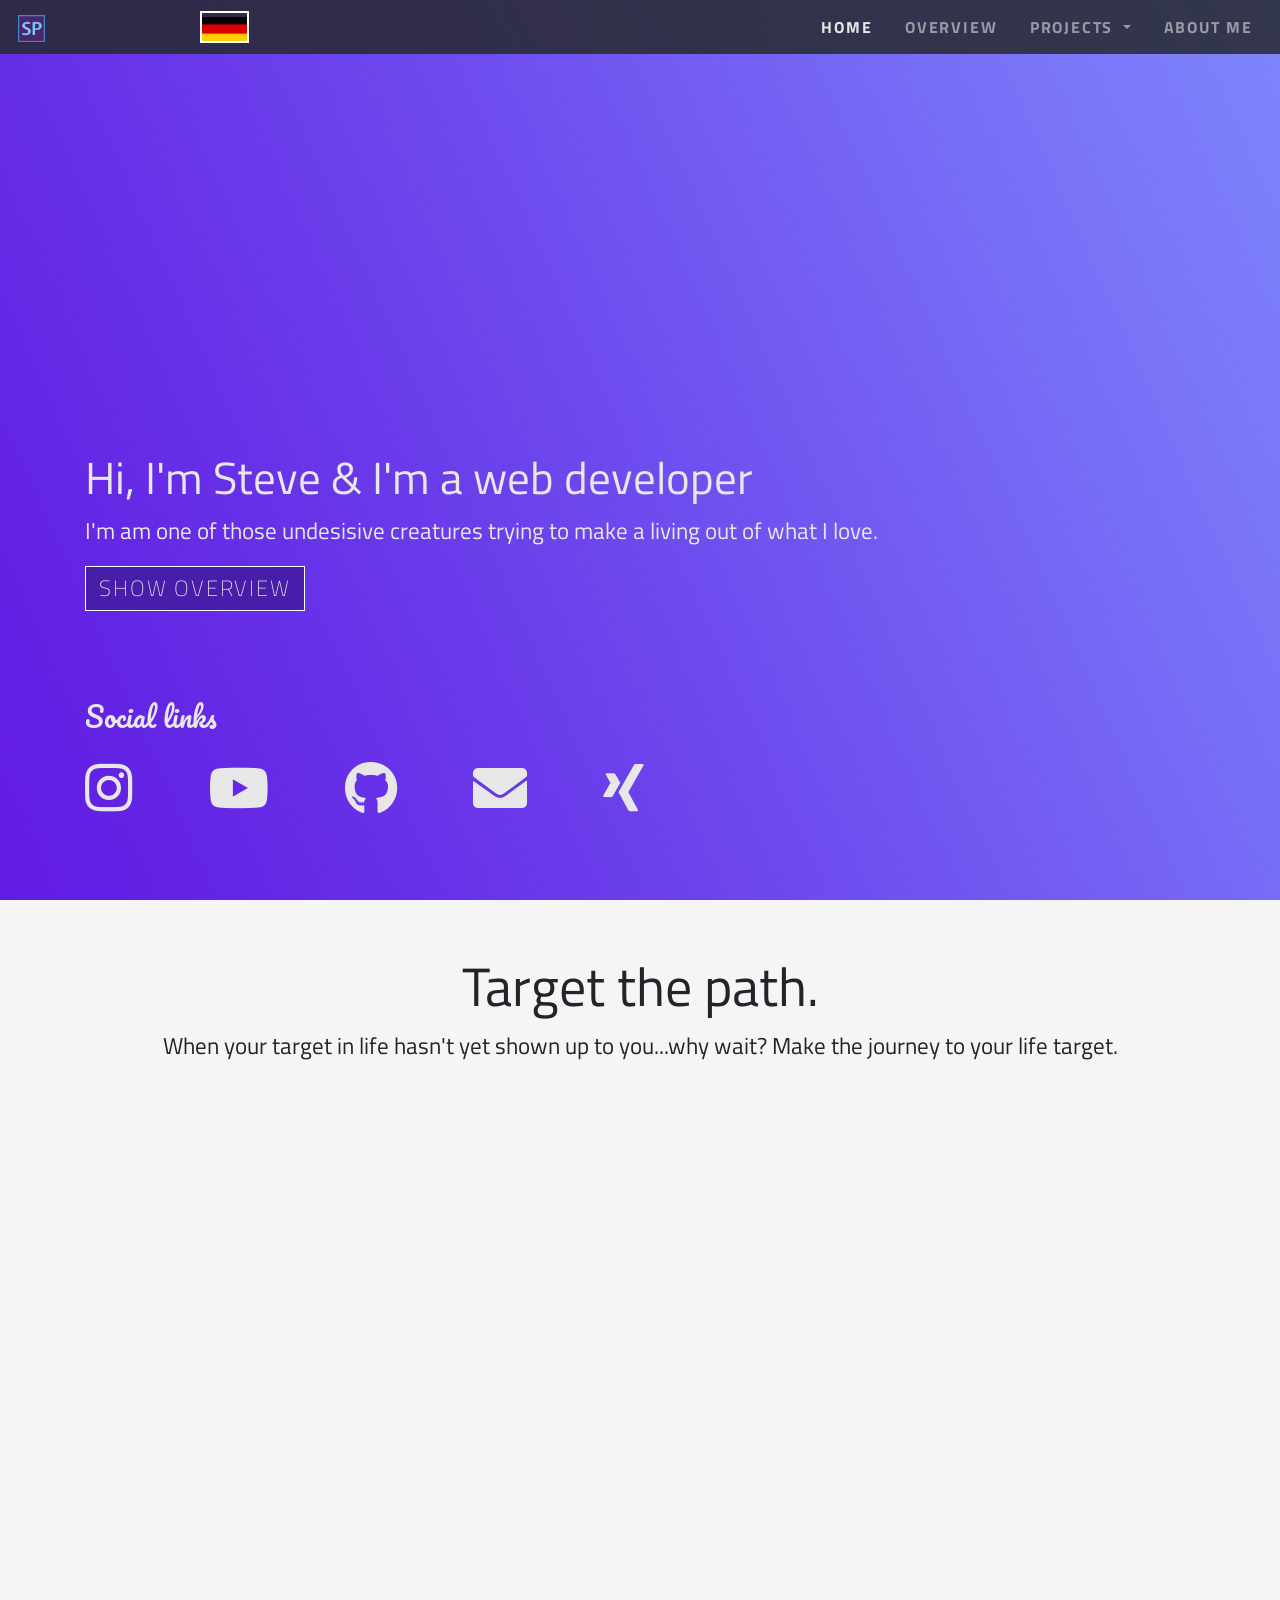
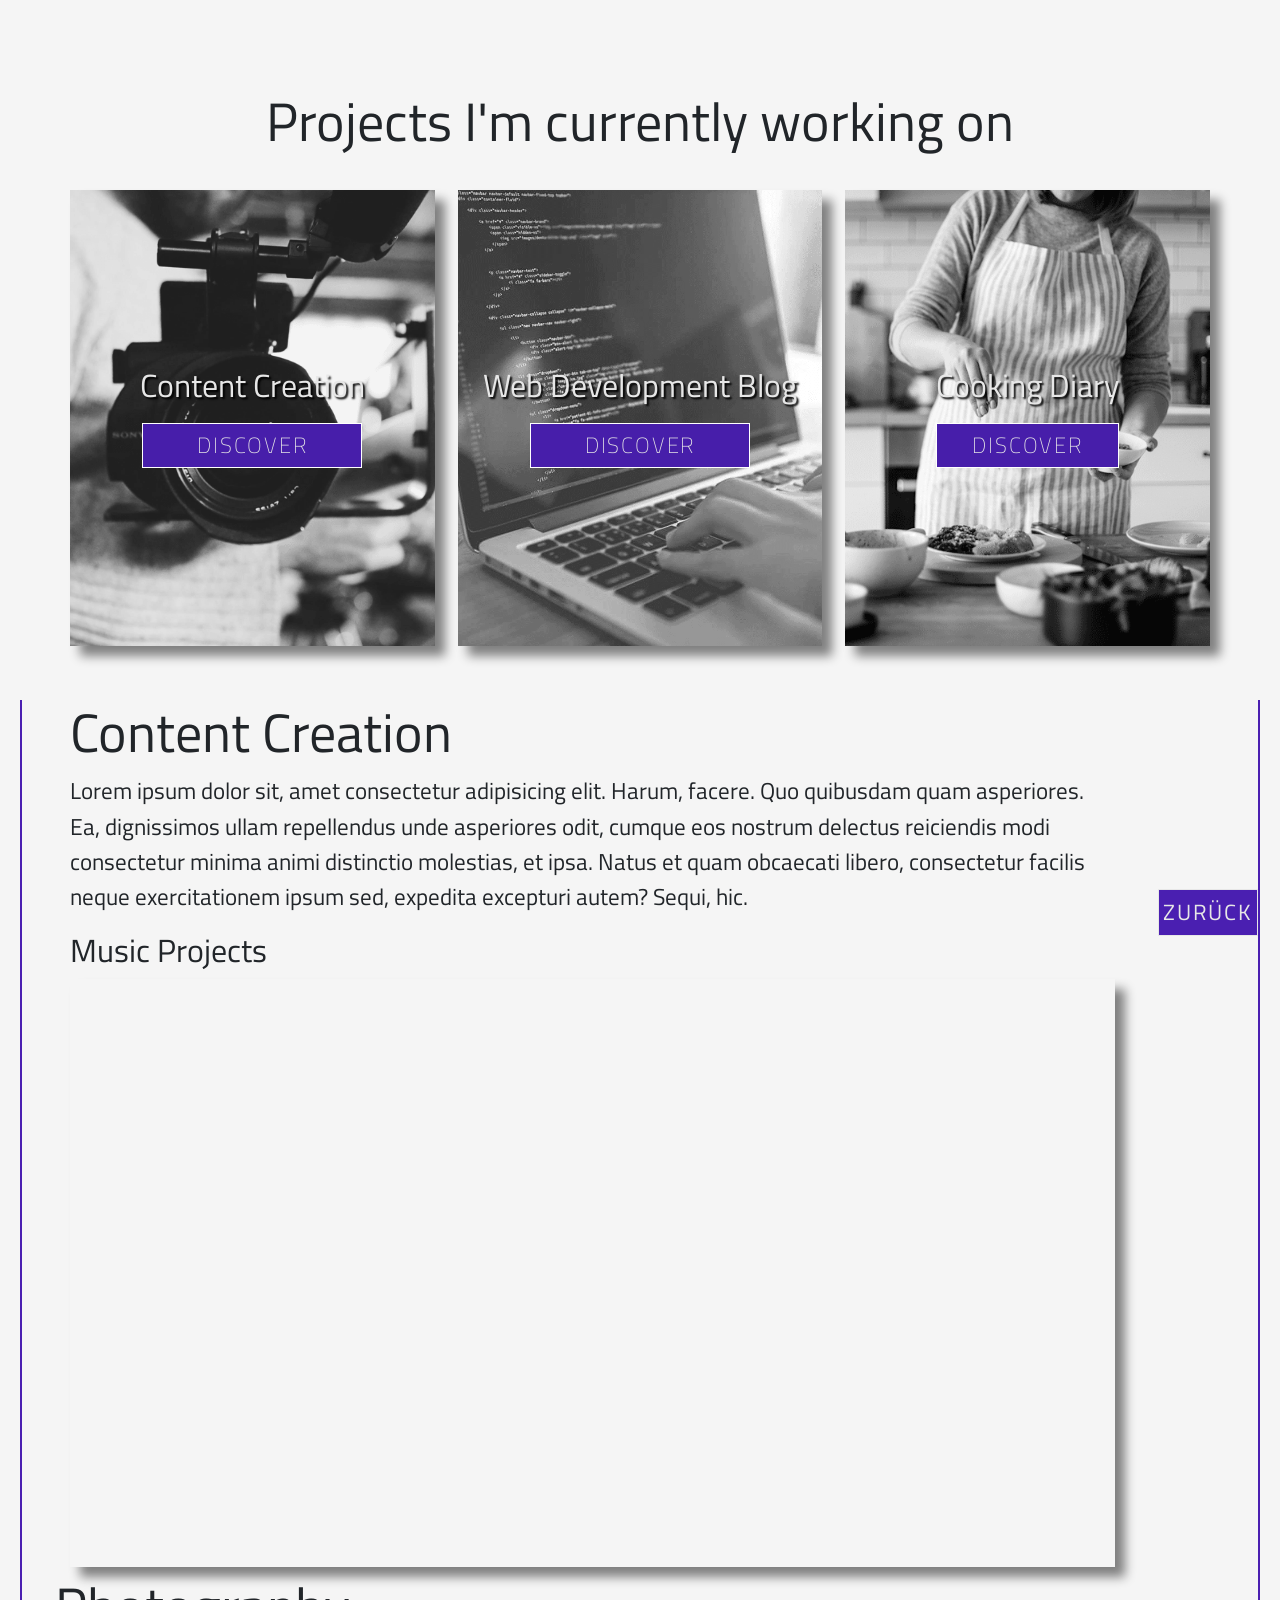
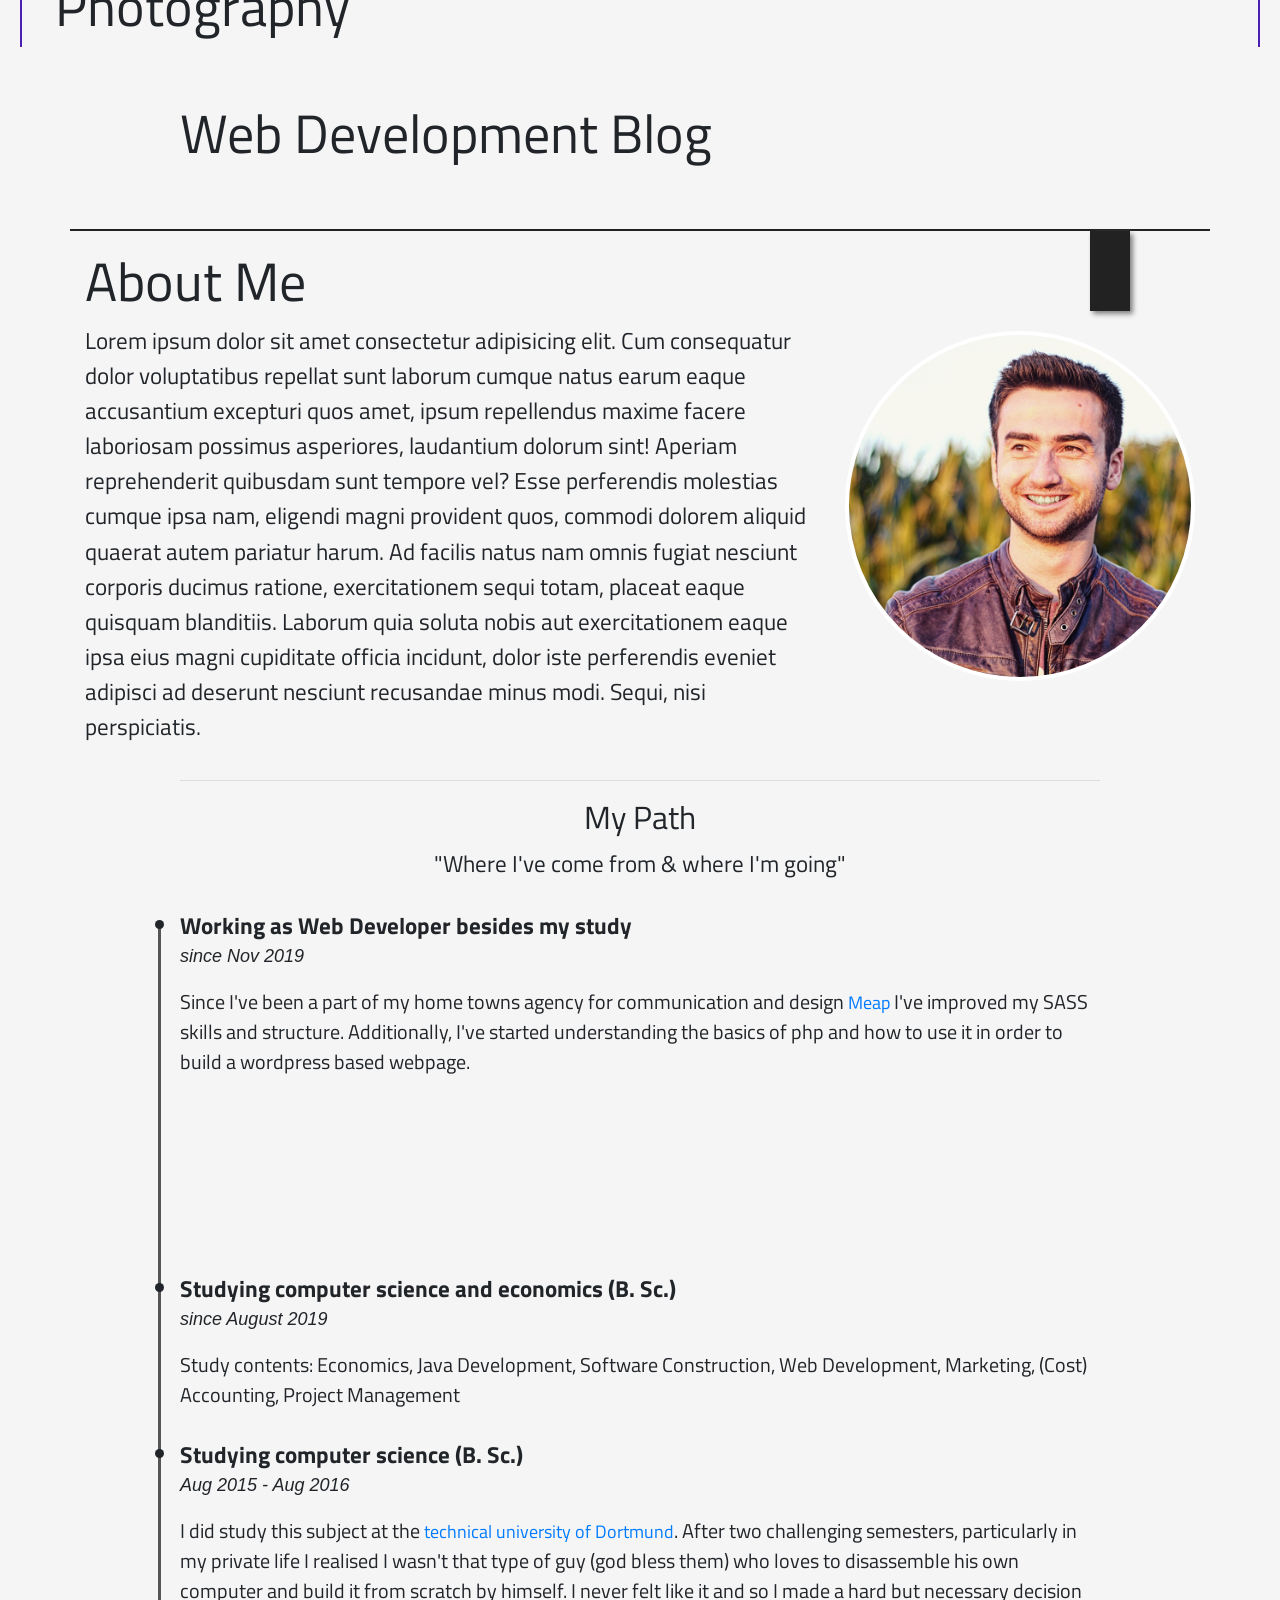
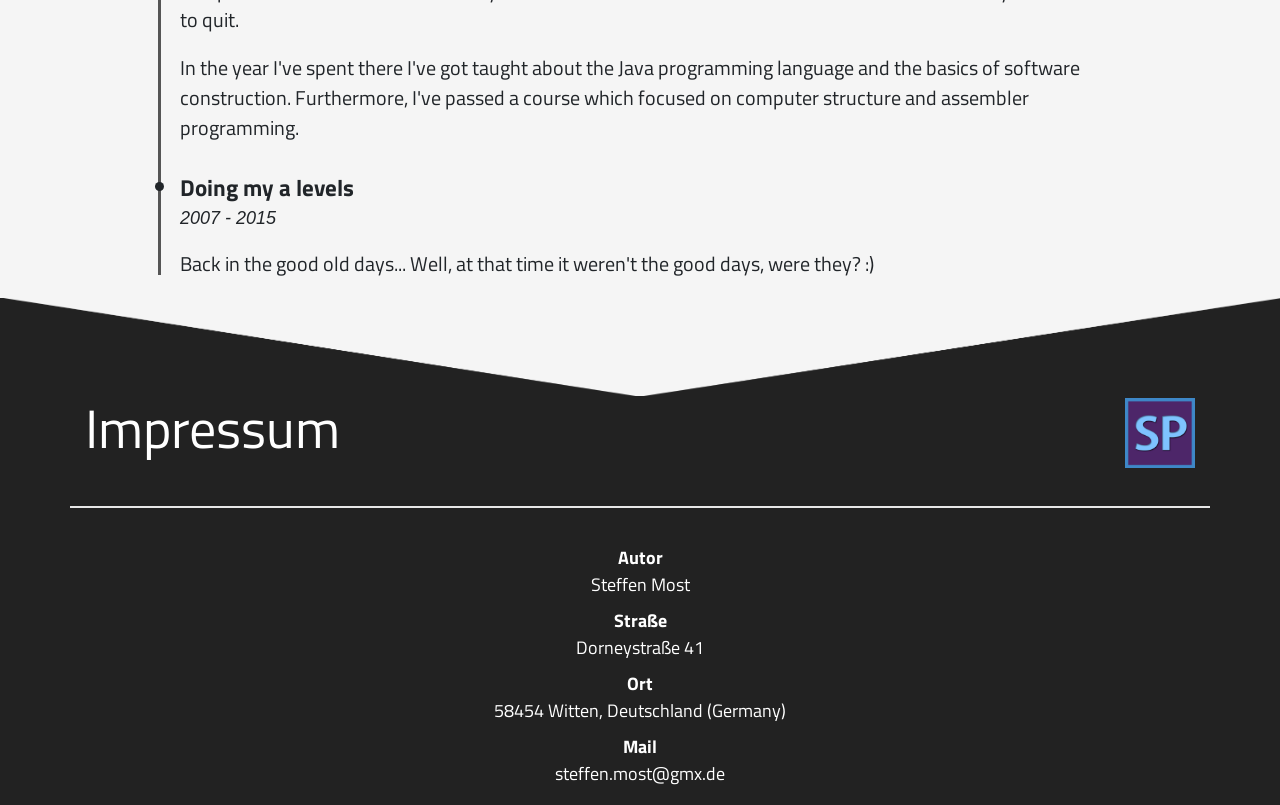
==== commit 9b652b4f: "Add changes to about me section including vita This commit changes the name of the contact section t" ====
--- a/index.html
+++ b/index.html
@@ -5,7 +5,7 @@
     <!-- Required meta tags -->
     <meta charset="utf-8">
     <meta name="viewport" content="width=device-width, initial-scale=1, shrink-to-fit=no">
-    
+
     <link rel="icon" href="resources/graphics/logo.png">
 
     <!-- External Stylesheets -->
@@ -59,7 +59,7 @@
                             </div>
                         </li>
                         <li class="nav-item">
-                            <a class="nav-link" href="#contact">Contact</a>
+                            <a class="nav-link" href="#about">About Me</a>
                         </li>
                     </ul>
                 </div>
@@ -127,7 +127,8 @@
                     <div class="text-content">
                         <div>
                             <h3 class="enable-animation">Content Creation</h3>
-                            <a href="#" class="enable-animation btn-an btn-1 mt-2"> <svg class="enable-animation">
+                            <a id="contentCreationBt" href="#contentCreation"
+                                class="enable-animation btn-an btn-1 mt-2"> <svg class="enable-animation">
                                     <rect x="0" y="0" fill="none" width="100%" height="100%" />
                                 </svg>Discover</a>
                         </div>
@@ -159,11 +160,12 @@
             </div>
         </div>
 
-        <!-- Content Creation -->
-        <div id="contentCreation" class="container-fluid mt-5">
+        <!-- Content Creation Preview -->
+        <section id="contentCreation" class="mt-5 preview-box">
+            <a href="#" class="enable-animation btn-an btn-3">Zurück</a>
             <div class="container">
                 <div class="row">
-                    <div class="col px-0">
+                    <div class="col-11 px-0">
                         <h2>Content Creation</h2>
                         <p>Lorem ipsum dolor sit, amet consectetur adipisicing elit. Harum, facere. Quo quibusdam quam
                             asperiores. Ea, dignissimos ullam repellendus unde asperiores odit, cumque eos nostrum
@@ -174,7 +176,7 @@
                 </div>
 
                 <div class="row">
-                    <div class="col">
+                    <div class="col-11 px-0">
                         <h3>Music Projects</h3>
                         <iframe id="youtube" width="100%" height="315"
                             src="https://www.youtube.com/embed/1hHWomZgUcs?start=165" frameborder="0"
@@ -189,15 +191,25 @@
                     </div>
                 </div>
             </div>
-        </div>
-
-        <!-- Contact -->
-        <div id="contact" class="container mt-5 pt-3" data-aos="fade-right">
-            <div class="row">
-                <div class="col-12 col-md-7 col-lg-8">
-                    <h2>Contact me</h2>
-                    <p>Send me an email</p>
-
+        </section>
+
+        <!-- Web Dev Blog Preview -->
+        <section id="webDevBlog" class="mt-5">
+            <div class="container">
+                <div class="row">
+                    <div class="offset-1 col-10">
+                        <h2>Web Development Blog</h2>
+
+                    </div>
+                </div>
+            </div>
+        </section>
+
+        <!-- About -->
+        <div id="about" class="container mt-5 pt-3" data-aos="fade-right">
+            <div class="row">
+                <div class="col-12 col-md-7 col-lg-8" >
+                    <h2>About Me</h2>
                     <p>Lorem ipsum dolor sit amet consectetur adipisicing elit. Cum consequatur dolor voluptatibus
                         repellat sunt laborum cumque natus earum eaque accusantium excepturi quos amet, ipsum
                         repellendus maxime facere laboriosam possimus asperiores, laudantium dolorum sint! Aperiam
@@ -207,11 +219,67 @@
                         quisquam blanditiis. Laborum quia soluta nobis aut exercitationem eaque ipsa eius magni
                         cupiditate officia incidunt, dolor iste perferendis eveniet adipisci ad deserunt nesciunt
                         recusandae minus modi. Sequi, nisi perspiciatis.</p>
-
-
                 </div>
                 <div class="col-12 col-md-5 col-lg-4 my-auto">
                     <img src="resources/images/profile.jpg" class="border-rounded img-fluid">
+                </div>
+            </div>
+            <div class="row">
+                <div class="offset-1 col-10">
+                    <hr>
+                    <h3 class="text-center">My Path</h3>
+                    <p class="text-center">"Where I've come from & where I'm going"</p>
+                    <ul id="vita">
+                        <li>
+                            <dl>
+                                <dt>Working as Web Developer besides my study</dt>
+                                <dd>since Nov 2019</dd>
+                            </dl>
+                            <p>Since I've been a part of my home towns agency for communication and design <a
+                                    href="https://www.meap.de/"
+                                    title="follow this link to get to the company's home page">Meap</a> I've improved
+                                my SASS skills and structure. Additionally, I've started understanding the basics of php
+                                and how to use it in order to build a wordpress based webpage.</p>
+                        </li>
+                        <li data-aos="fade">
+                            <dl>
+                                <dt>Trainee as a Java Software Developer</dt>
+                                <dd>Mar 2019 - Aug 2019</dd>
+                            </dl>
+                            <p>Right before my bachelor thesis my university offered me a chance to do a practical
+                                semester by a company of my choice.</p>
+                        </li>
+                        <li data-aos="fade">
+                            <dl>
+                                <dt>Studying computer science and economics (B. Sc.)</dt>
+                                <dd>since August 2019</dd>
+                            </dl>
+                            <p>Study contents: Economics, Java Development, Software Construction, Web Development,
+                                Marketing, (Cost) Accounting, Project Management</p>
+                        </li>
+                        <li data-aos="fade">
+                            <dl>
+                                <dt>Studying computer science (B. Sc.)</dt>
+                                <dd>Aug 2015 - Aug 2016</dd>
+                            </dl>
+                            <p>I did study this subject at the <a href="https://www.tu-dortmund.de/"
+                                    title="follow this link to get to the university's home page">technical university
+                                    of Dortmund</a>. After two challenging semesters, particularly in my private life I
+                                realised I wasn't that type of guy (god bless them) who loves to disassemble his own computer
+                                and build it from scratch by himself. I never felt like it and so I made a hard but
+                                necessary decision to quit.</p>
+                            <p>In the year I've spent there I've got taught about the Java programming language and the
+                                basics of software construction. Furthermore, I've passed a course which focused on
+                                computer structure and assembler programming.</p>
+                        </li>
+                        <li data-aos="fade">
+                            <dl>
+                                <dt>Doing my a levels</dt>
+                                <dd>2007 - 2015</dd>
+                            </dl>
+                            <p>Back in the good old days... Well, at that time it weren't the good days, were they? :)</p>
+                        </li>
+                    </ul>
                 </div>
             </div>
         </div>
@@ -228,7 +296,7 @@
                     <img src="resources/graphics/logo.png" width="70px" class="img-fluid" alt="logo">
                 </div>
             </div>
-        </div> 
+        </div>
         <div id="impressum" class="container">
             <div class="row">
                 <div class="col">
@@ -241,7 +309,7 @@
                         <dd>58454 Witten, Deutschland (Germany)</dd>
                         <dt>Mail</dt>
                         <dd>steffen.most@gmx.de</dd>
-                    </dl> 
+                    </dl>
                 </div>
             </div>
         </div>
@@ -267,6 +335,7 @@
 
     <!-- Own scripts -->
     <script src="resources/scripts/youtube.js"></script>
+    <script src="resources/scripts/preview-boxes.js#"></script>
 </body>
 
 </html>
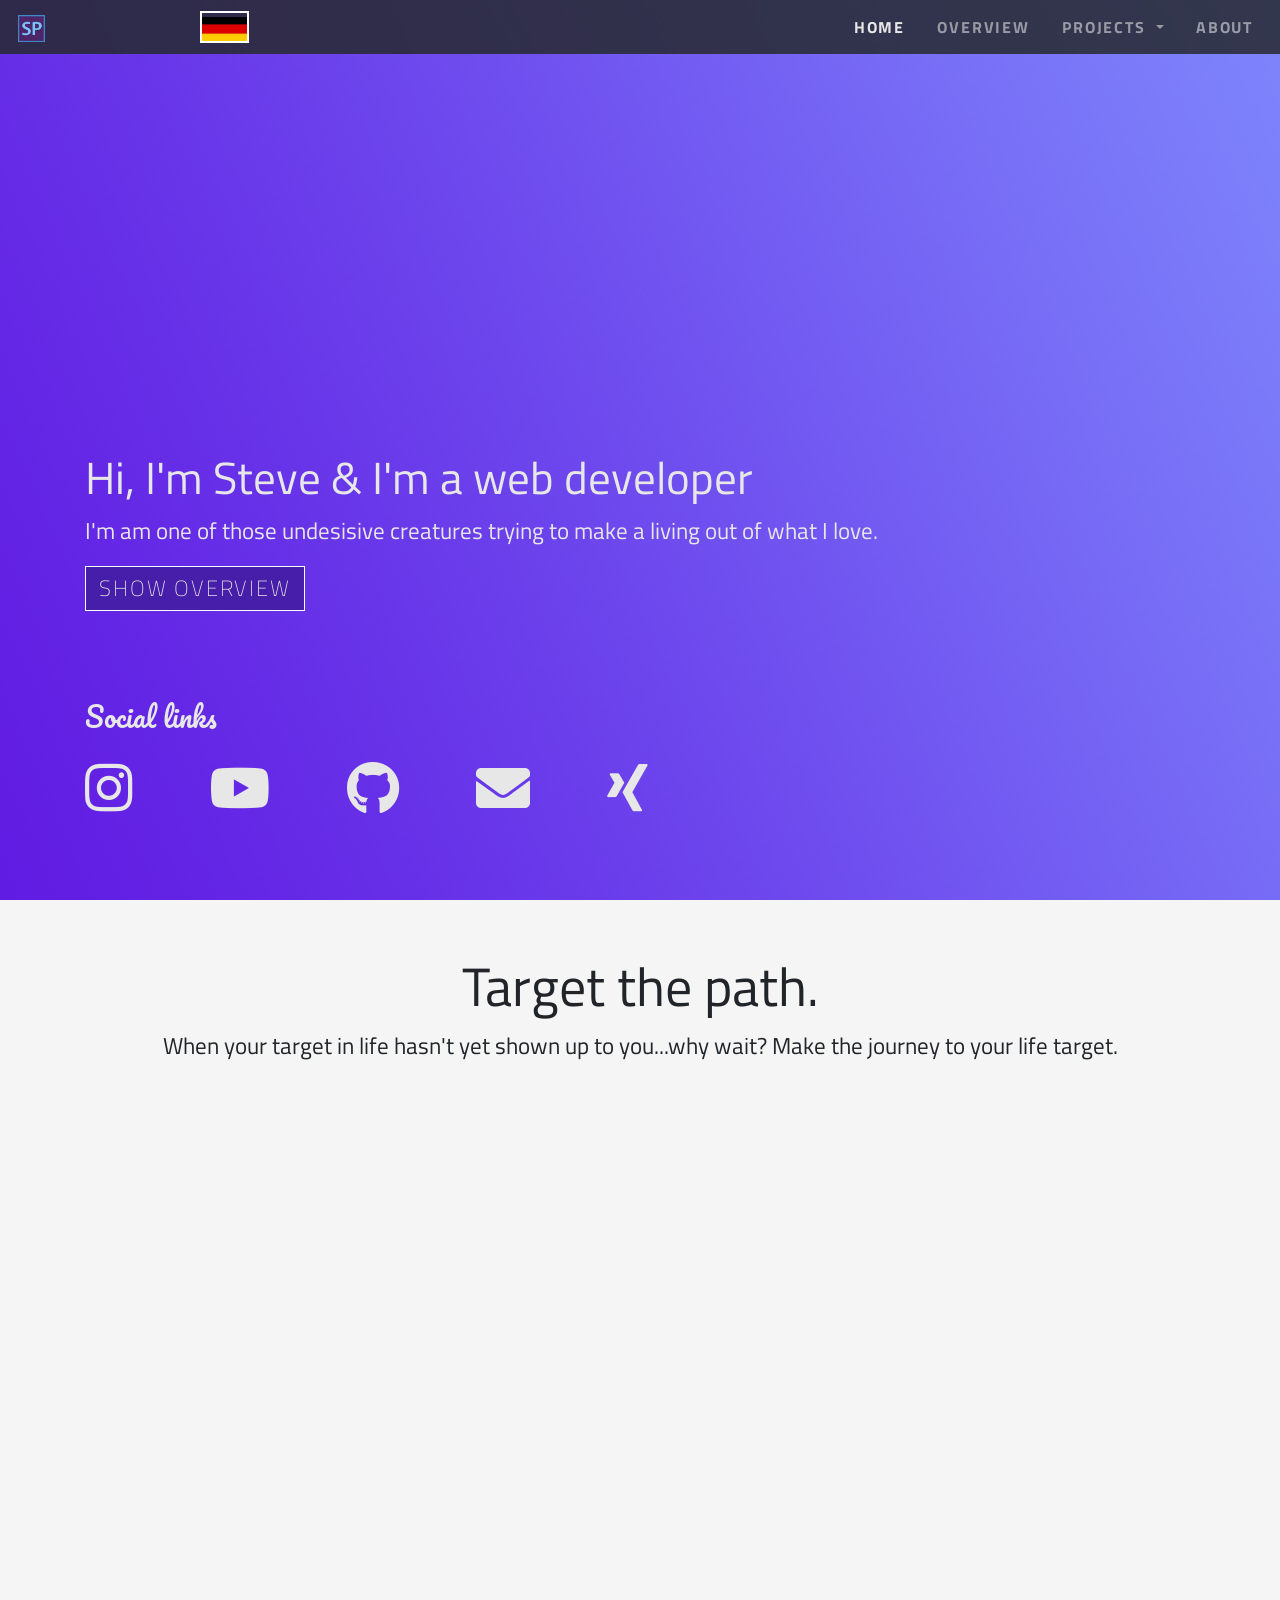
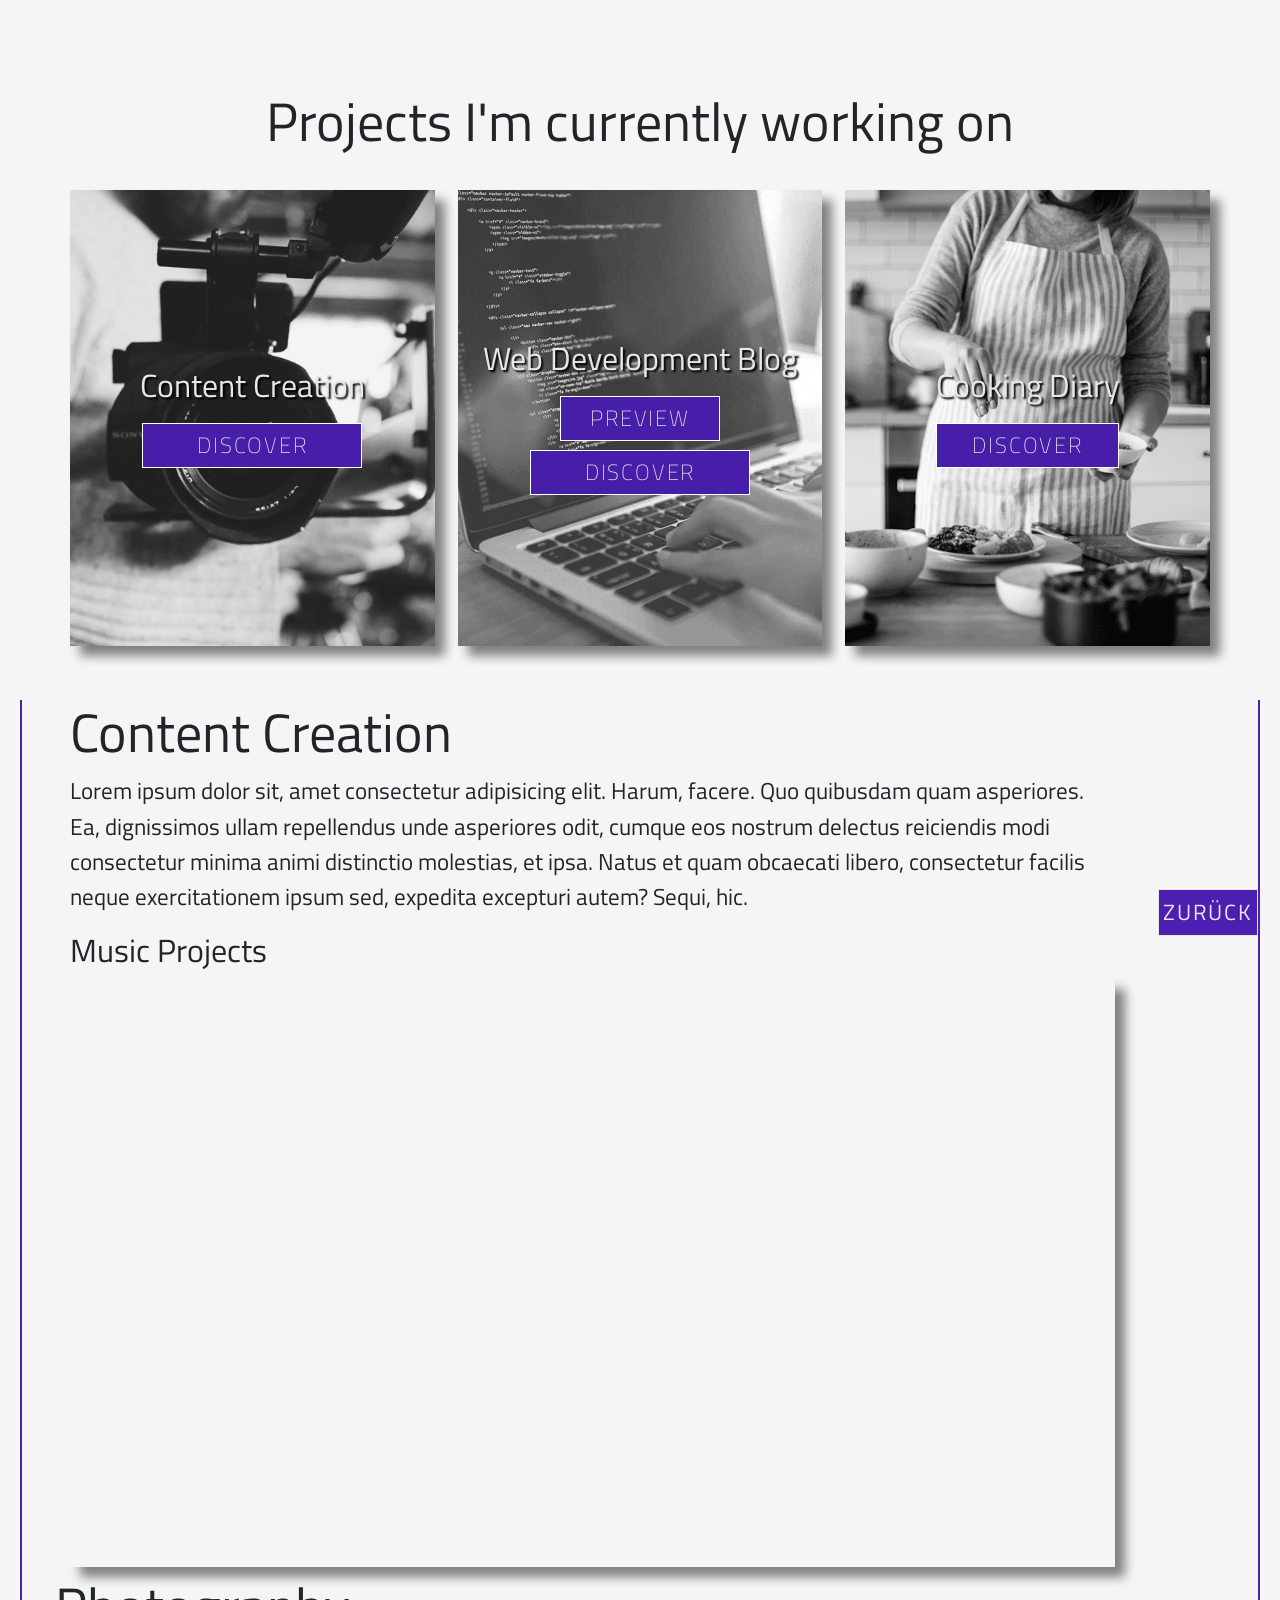
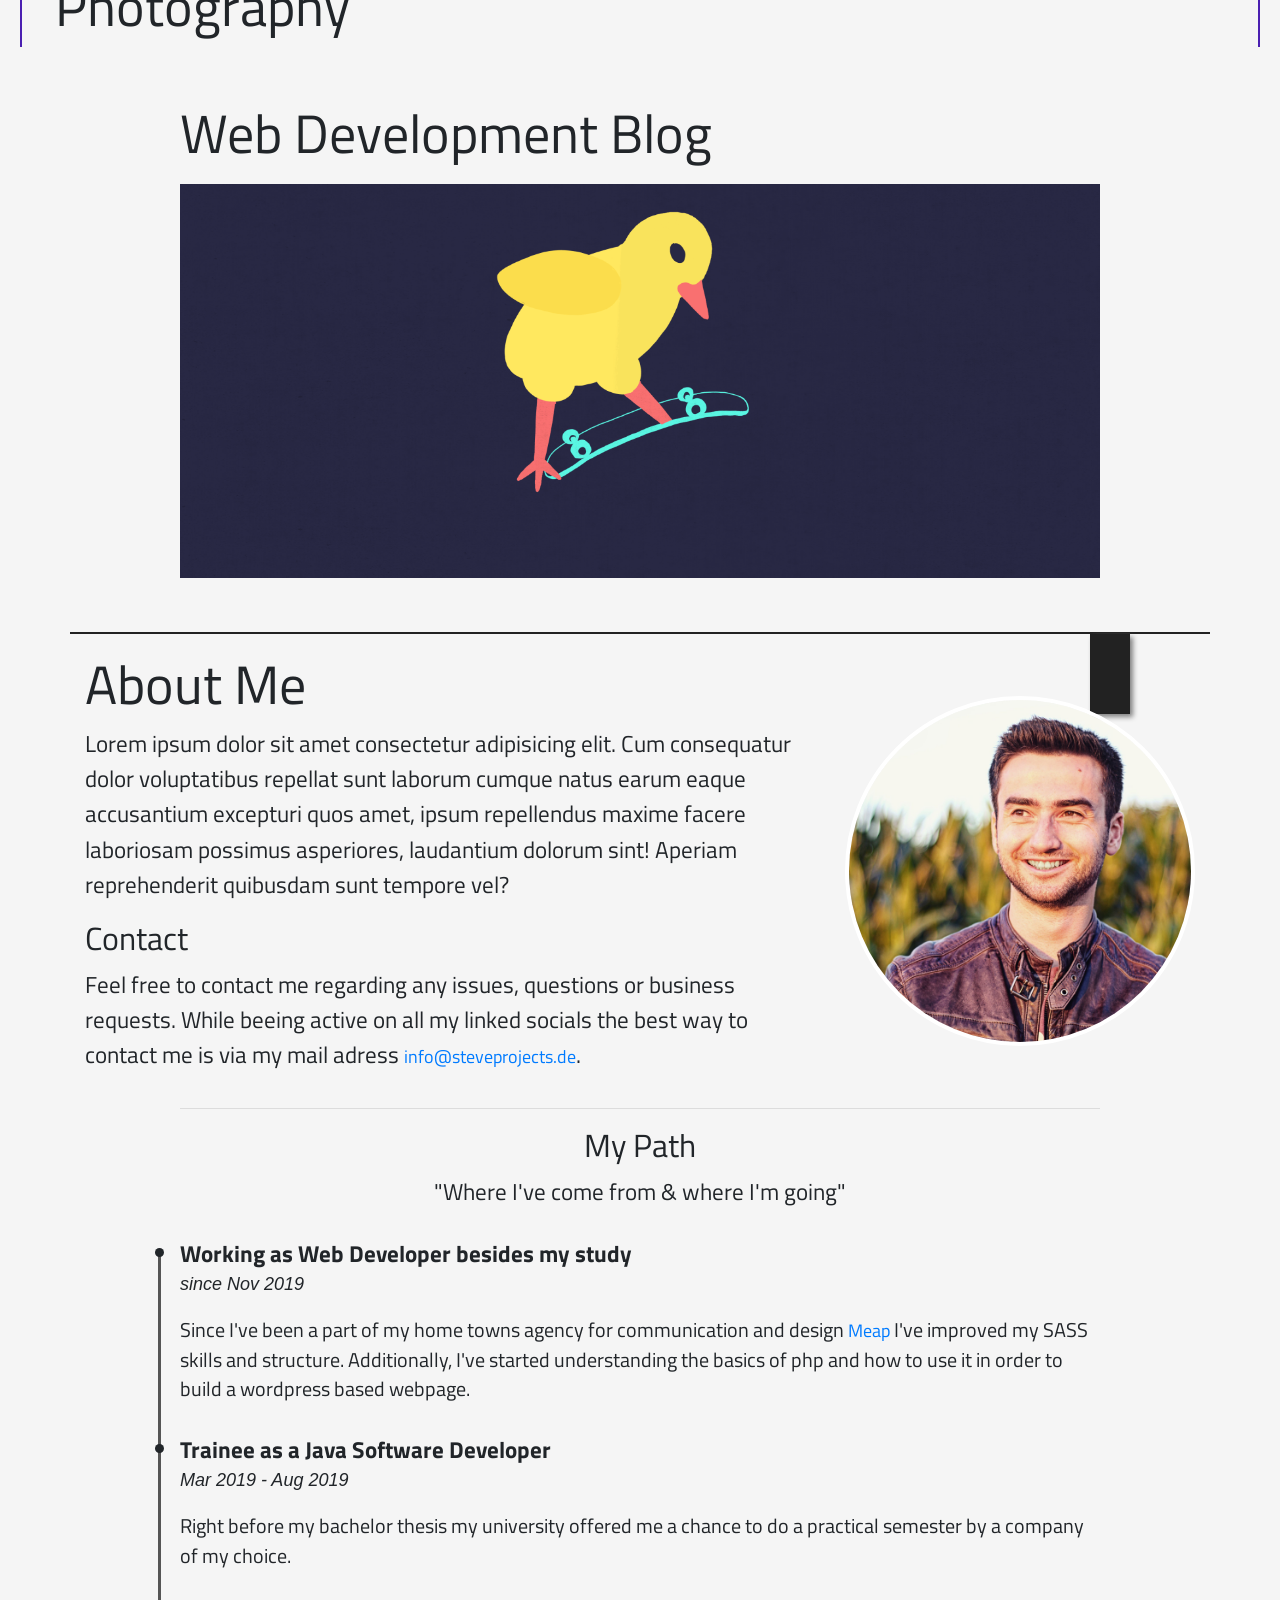
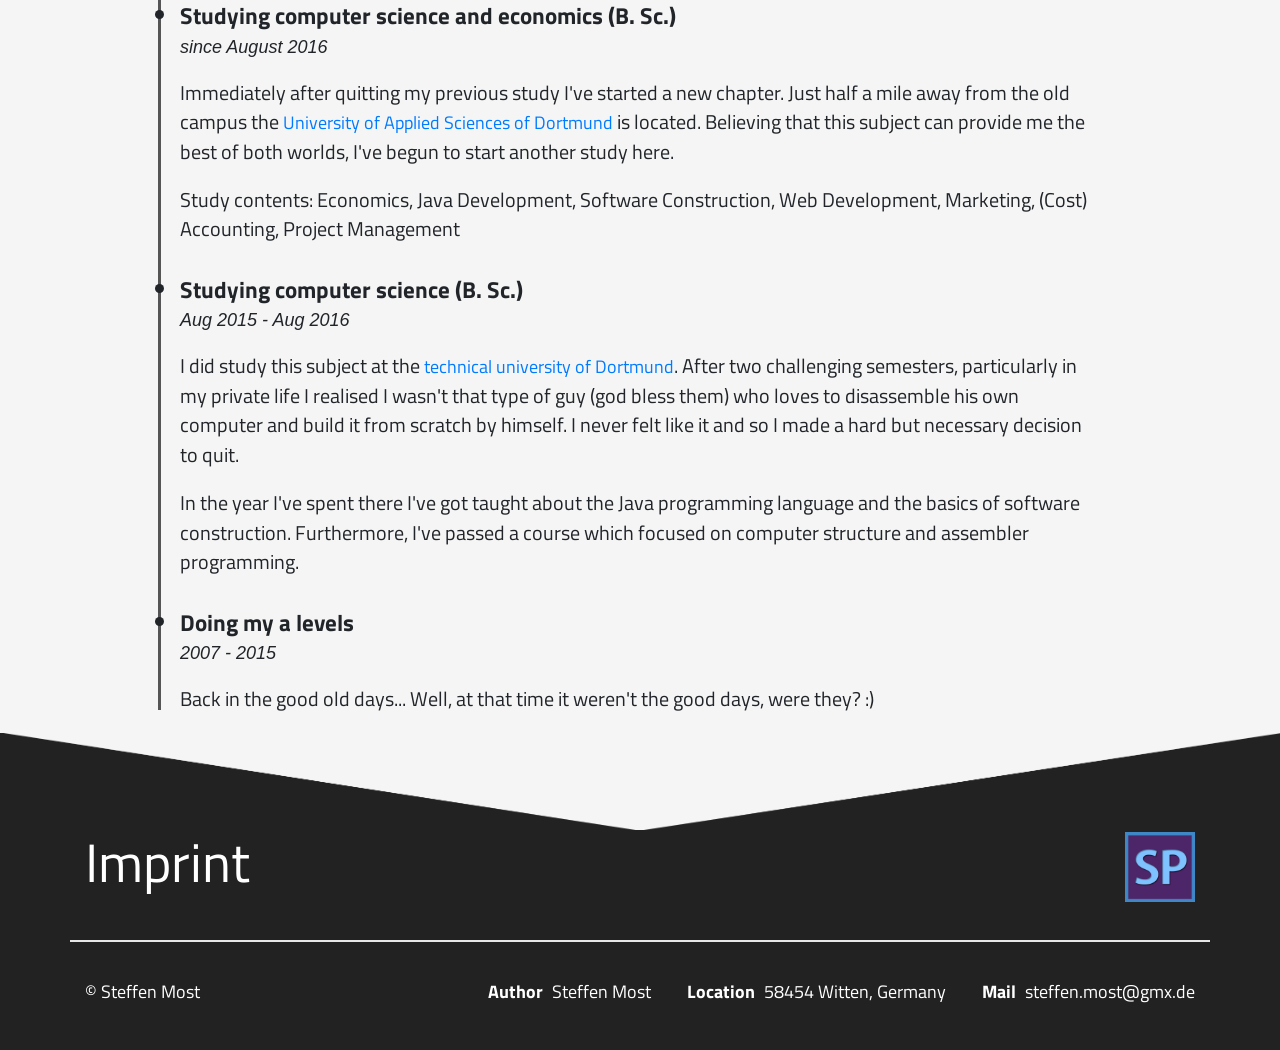
==== commit 80ce799f: "Change footer style to vertical flex and horizontal blocks for small devices" ====
--- a/index.html
+++ b/index.html
@@ -59,7 +59,7 @@
                             </div>
                         </li>
                         <li class="nav-item">
-                            <a class="nav-link" href="#about">About Me</a>
+                            <a class="nav-link" href="#about">About</a>
                         </li>
                     </ul>
                 </div>
@@ -139,6 +139,9 @@
                     <div class="text-content">
                         <div>
                             <h3 class="enable-animation">Web Development Blog</h3>
+                            <a href="#" class="enable-animation btn-an btn-1 small mt-2"> <svg class="enable-animation">
+                                    <rect x="0" y="0" fill="none" width="100%" height="100%" />
+                                </svg>Preview</a>
                             <a href="#" class="enable-animation btn-an btn-1 mt-2"> <svg class="enable-animation">
                                     <rect x="0" y="0" fill="none" width="100%" height="100%" />
                                 </svg>Discover</a>
@@ -199,26 +202,30 @@
                 <div class="row">
                     <div class="offset-1 col-10">
                         <h2>Web Development Blog</h2>
+                        <p></p>
+                        <img src="resources/images/example.gif" class="img-fluid"
+                            alt="Animated part of the web dev blog">
 
                     </div>
                 </div>
             </div>
         </section>
+
 
         <!-- About -->
         <div id="about" class="container mt-5 pt-3" data-aos="fade-right">
             <div class="row">
-                <div class="col-12 col-md-7 col-lg-8" >
+                <div class="col-12 col-md-7 col-lg-8">
                     <h2>About Me</h2>
                     <p>Lorem ipsum dolor sit amet consectetur adipisicing elit. Cum consequatur dolor voluptatibus
                         repellat sunt laborum cumque natus earum eaque accusantium excepturi quos amet, ipsum
                         repellendus maxime facere laboriosam possimus asperiores, laudantium dolorum sint! Aperiam
-                        reprehenderit quibusdam sunt tempore vel? Esse perferendis molestias cumque ipsa nam, eligendi
-                        magni provident quos, commodi dolorem aliquid quaerat autem pariatur harum. Ad facilis natus nam
-                        omnis fugiat nesciunt corporis ducimus ratione, exercitationem sequi totam, placeat eaque
-                        quisquam blanditiis. Laborum quia soluta nobis aut exercitationem eaque ipsa eius magni
-                        cupiditate officia incidunt, dolor iste perferendis eveniet adipisci ad deserunt nesciunt
-                        recusandae minus modi. Sequi, nisi perspiciatis.</p>
+                        reprehenderit quibusdam sunt tempore vel?</p>
+
+                    <h3>Contact</h3>
+                    <p>Feel free to contact me regarding any issues, questions or business requests. While beeing active
+                        on all my linked socials the best way to contact me is via my mail adress <a
+                            href="mailto:info@steveprojects.de" title="mail me">info@steveprojects.de</a>.</p>
                 </div>
                 <div class="col-12 col-md-5 col-lg-4 my-auto">
                     <img src="resources/images/profile.jpg" class="border-rounded img-fluid">
@@ -252,8 +259,12 @@
                         <li data-aos="fade">
                             <dl>
                                 <dt>Studying computer science and economics (B. Sc.)</dt>
-                                <dd>since August 2019</dd>
-                            </dl>
+                                <dd>since August 2016</dd>
+                            </dl>
+                            <p>Immediately after quitting my previous study I've started a new chapter. Just half a mile
+                                away from the old campus the <a href="https://www.fh-dortmund.de/en/">University of
+                                    Applied Sciences of Dortmund</a> is located. Believing that this subject can provide
+                                me the best of both worlds, I've begun to start another study here.</p>
                             <p>Study contents: Economics, Java Development, Software Construction, Web Development,
                                 Marketing, (Cost) Accounting, Project Management</p>
                         </li>
@@ -262,10 +273,11 @@
                                 <dt>Studying computer science (B. Sc.)</dt>
                                 <dd>Aug 2015 - Aug 2016</dd>
                             </dl>
-                            <p>I did study this subject at the <a href="https://www.tu-dortmund.de/"
+                            <p>I did study this subject at the <a href="https://www.tu-dortmund.de/en"
                                     title="follow this link to get to the university's home page">technical university
                                     of Dortmund</a>. After two challenging semesters, particularly in my private life I
-                                realised I wasn't that type of guy (god bless them) who loves to disassemble his own computer
+                                realised I wasn't that type of guy (god bless them) who loves to disassemble his own
+                                computer
                                 and build it from scratch by himself. I never felt like it and so I made a hard but
                                 necessary decision to quit.</p>
                             <p>In the year I've spent there I've got taught about the Java programming language and the
@@ -277,7 +289,8 @@
                                 <dt>Doing my a levels</dt>
                                 <dd>2007 - 2015</dd>
                             </dl>
-                            <p>Back in the good old days... Well, at that time it weren't the good days, were they? :)</p>
+                            <p>Back in the good old days... Well, at that time it weren't the good days, were they? :)
+                            </p>
                         </li>
                     </ul>
                 </div>
@@ -290,26 +303,29 @@
         <div class="container">
             <div class="row align-items-center">
                 <div class="col-6">
-                    <h2>Impressum</h2>
+                    <h2>Imprint</h2>
                 </div>
                 <div class="col-6 text-right">
                     <img src="resources/graphics/logo.png" width="70px" class="img-fluid" alt="logo">
                 </div>
             </div>
         </div>
-        <div id="impressum" class="container">
-            <div class="row">
-                <div class="col">
-                    <dl>
-                        <dt>Autor</dt>
-                        <dd>Steffen Most</dd>
-                        <dt>Straße</dt>
-                        <dd>Dorneystraße 41</dd>
-                        <dt>Ort</dt>
-                        <dd>58454 Witten, Deutschland (Germany)</dd>
-                        <dt>Mail</dt>
-                        <dd>steffen.most@gmx.de</dd>
-                    </dl>
+        <div id="imprint" class="container">
+            <div class="row">
+                <div class="col-12 col-lg-2">
+                    <span>&copy; Steffen Most</span>
+                    <hr class="d-lg-none">
+                </div>
+                <div class="col-12 col-lg-10">
+                        <dl>
+                            <dt>Author</dt>
+                            <dd>Steffen Most</dd>
+                            <dt>Location</dt>
+                            <dd>58454 Witten, Germany</dd>
+                            <dt>Mail</dt>
+                            <dd>steffen.most@gmx.de</dd>
+                        </dl>
+                    </div>
                 </div>
             </div>
         </div>
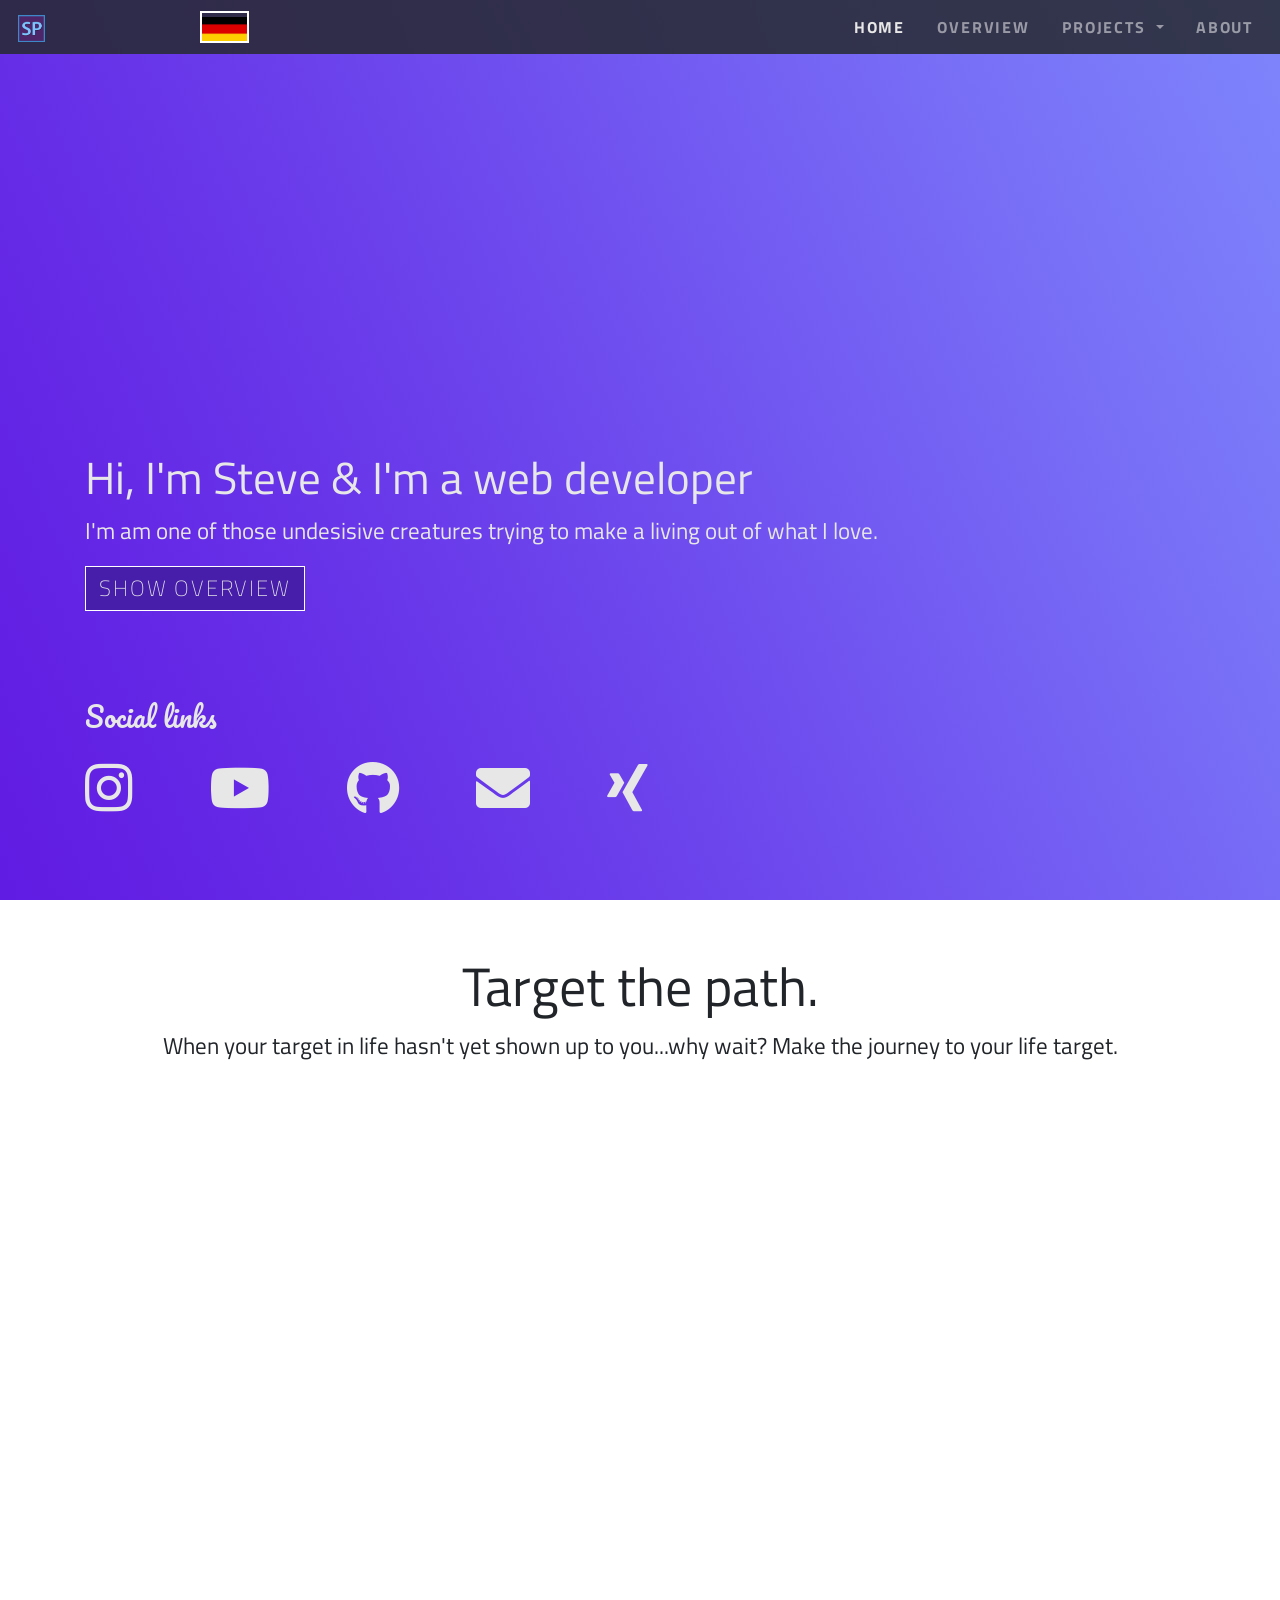
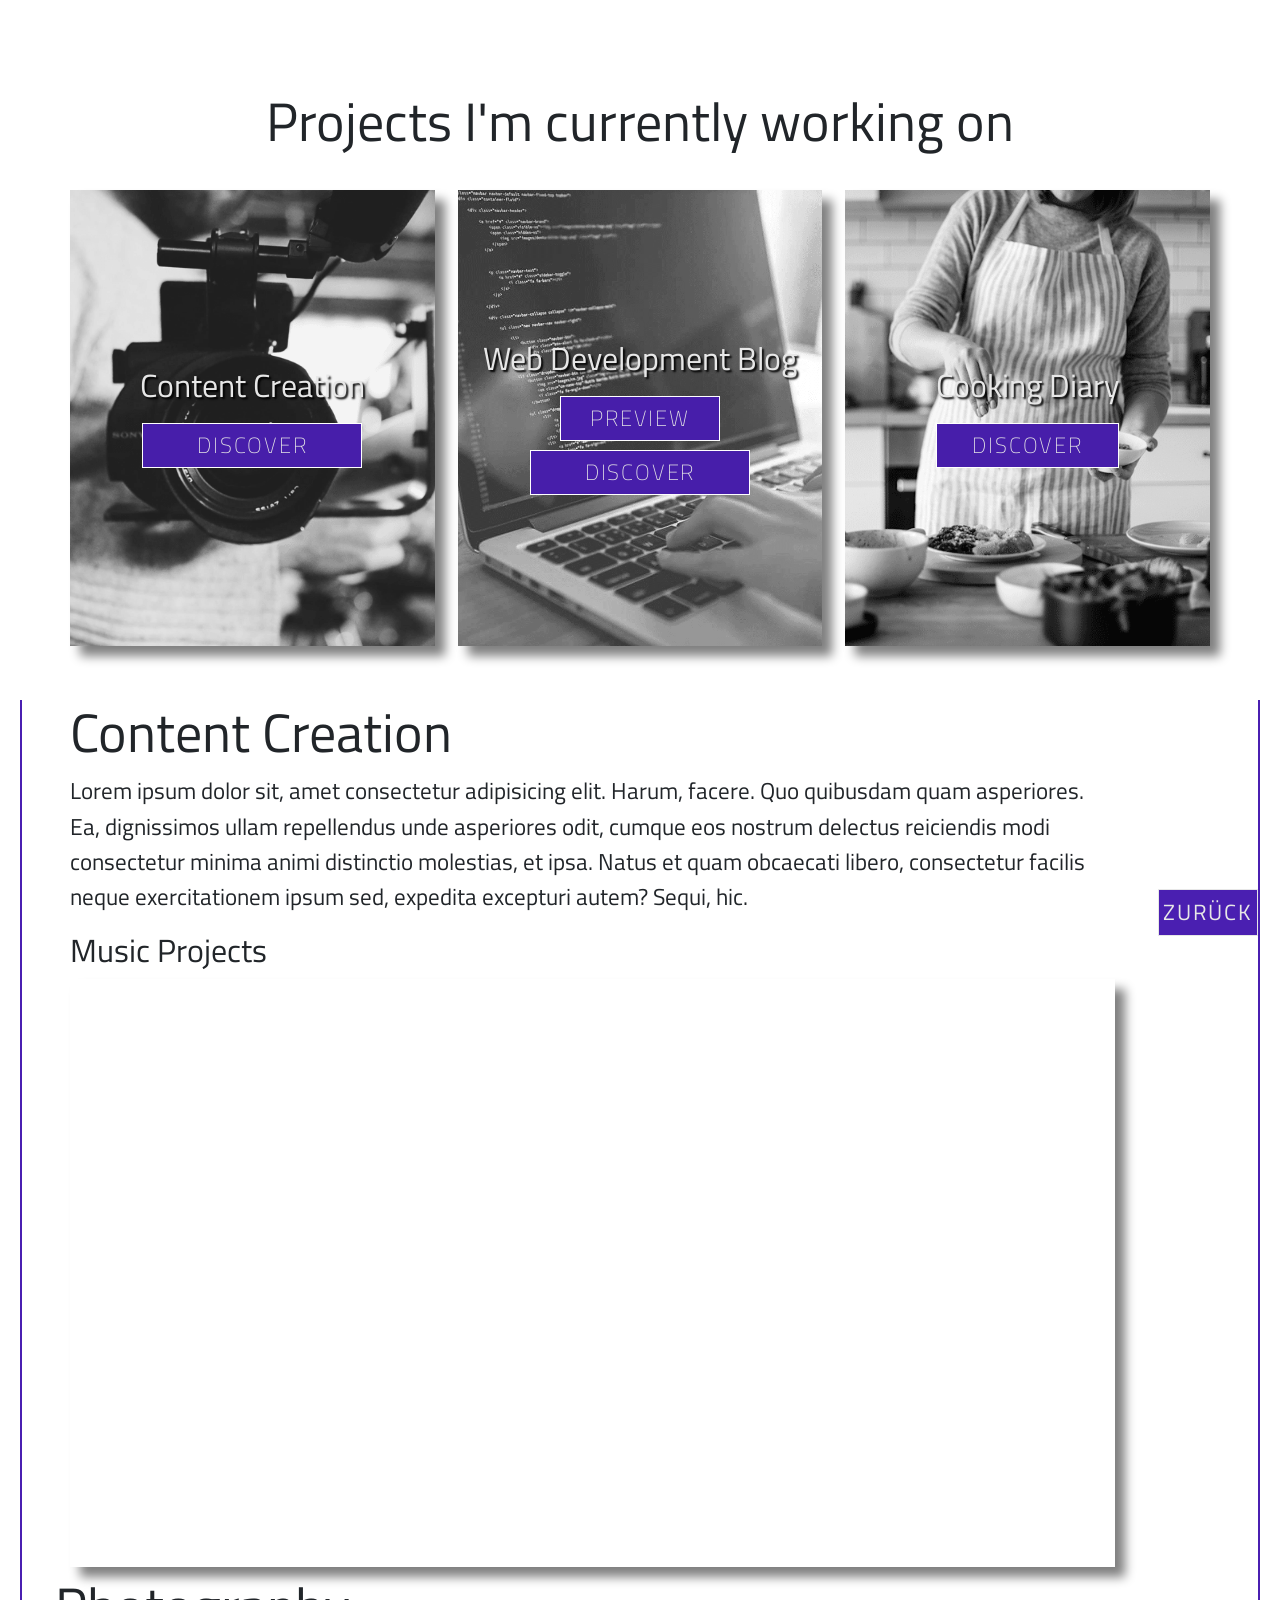
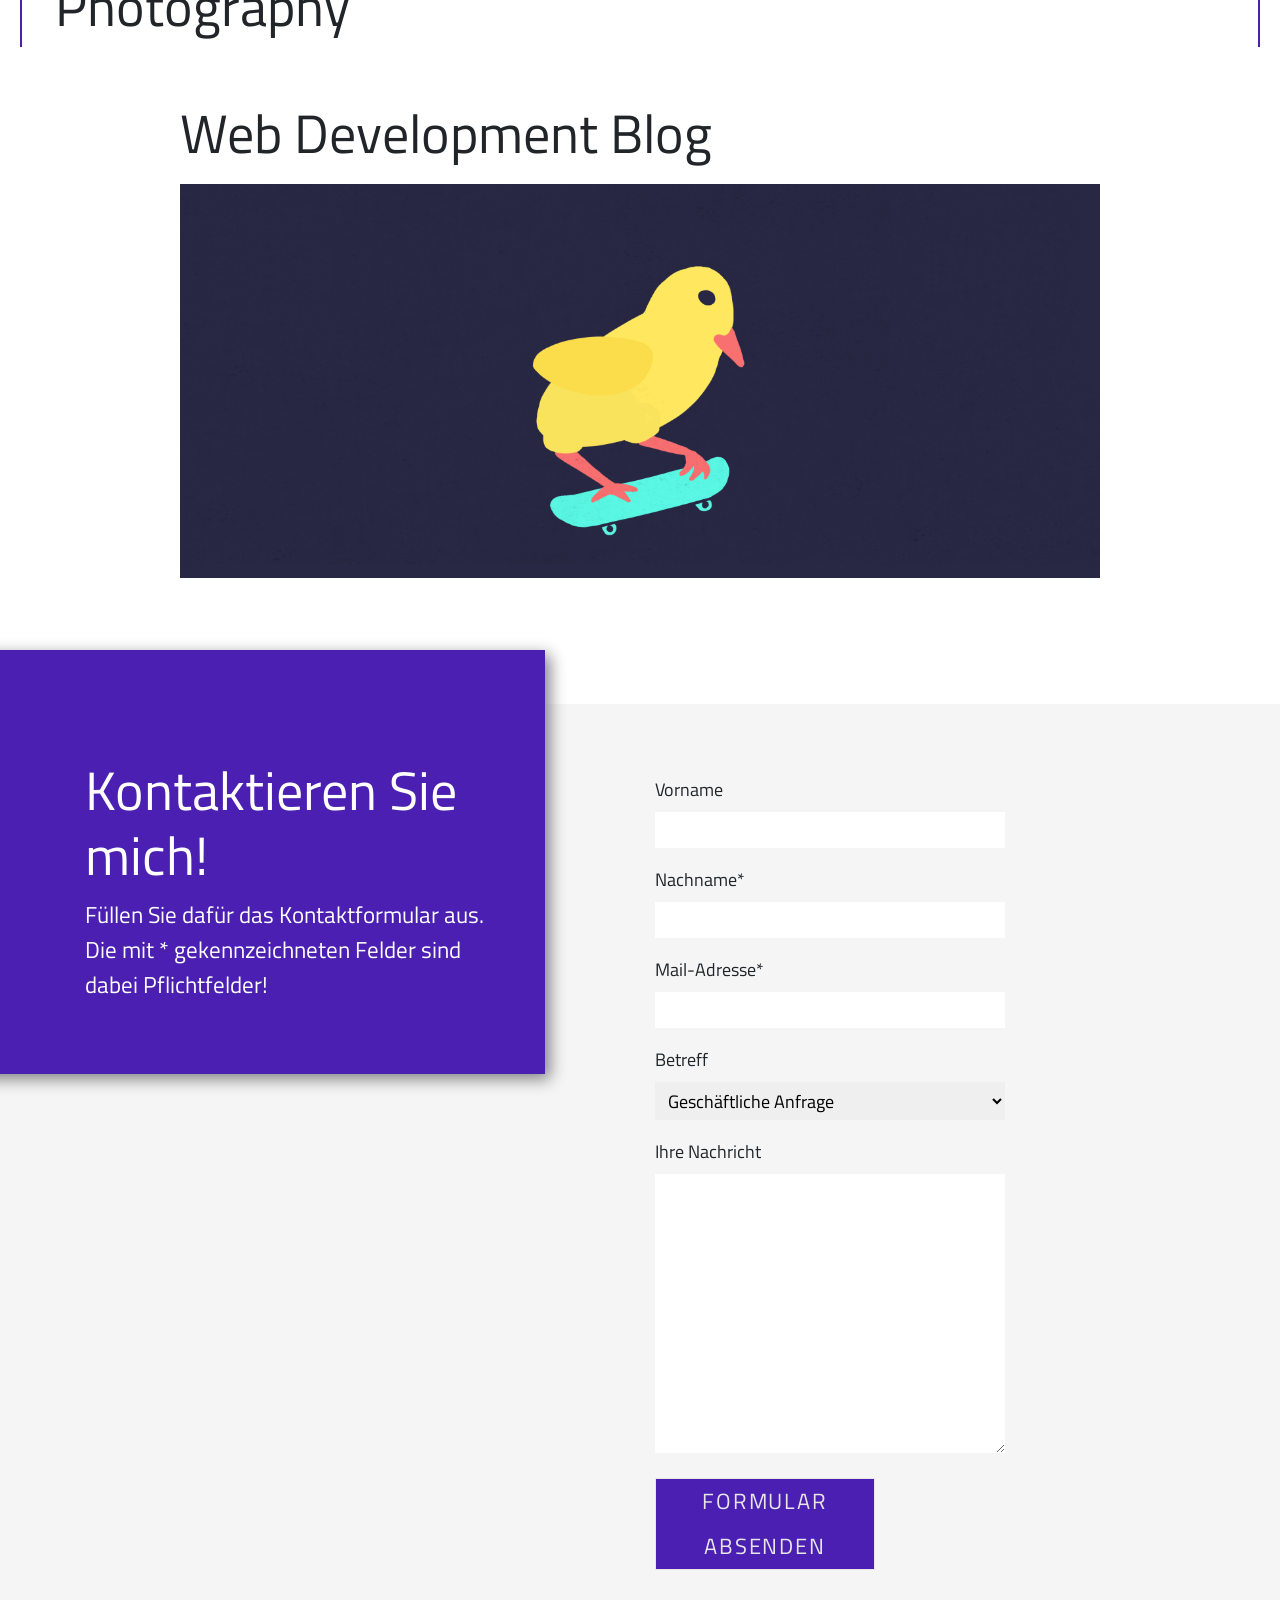
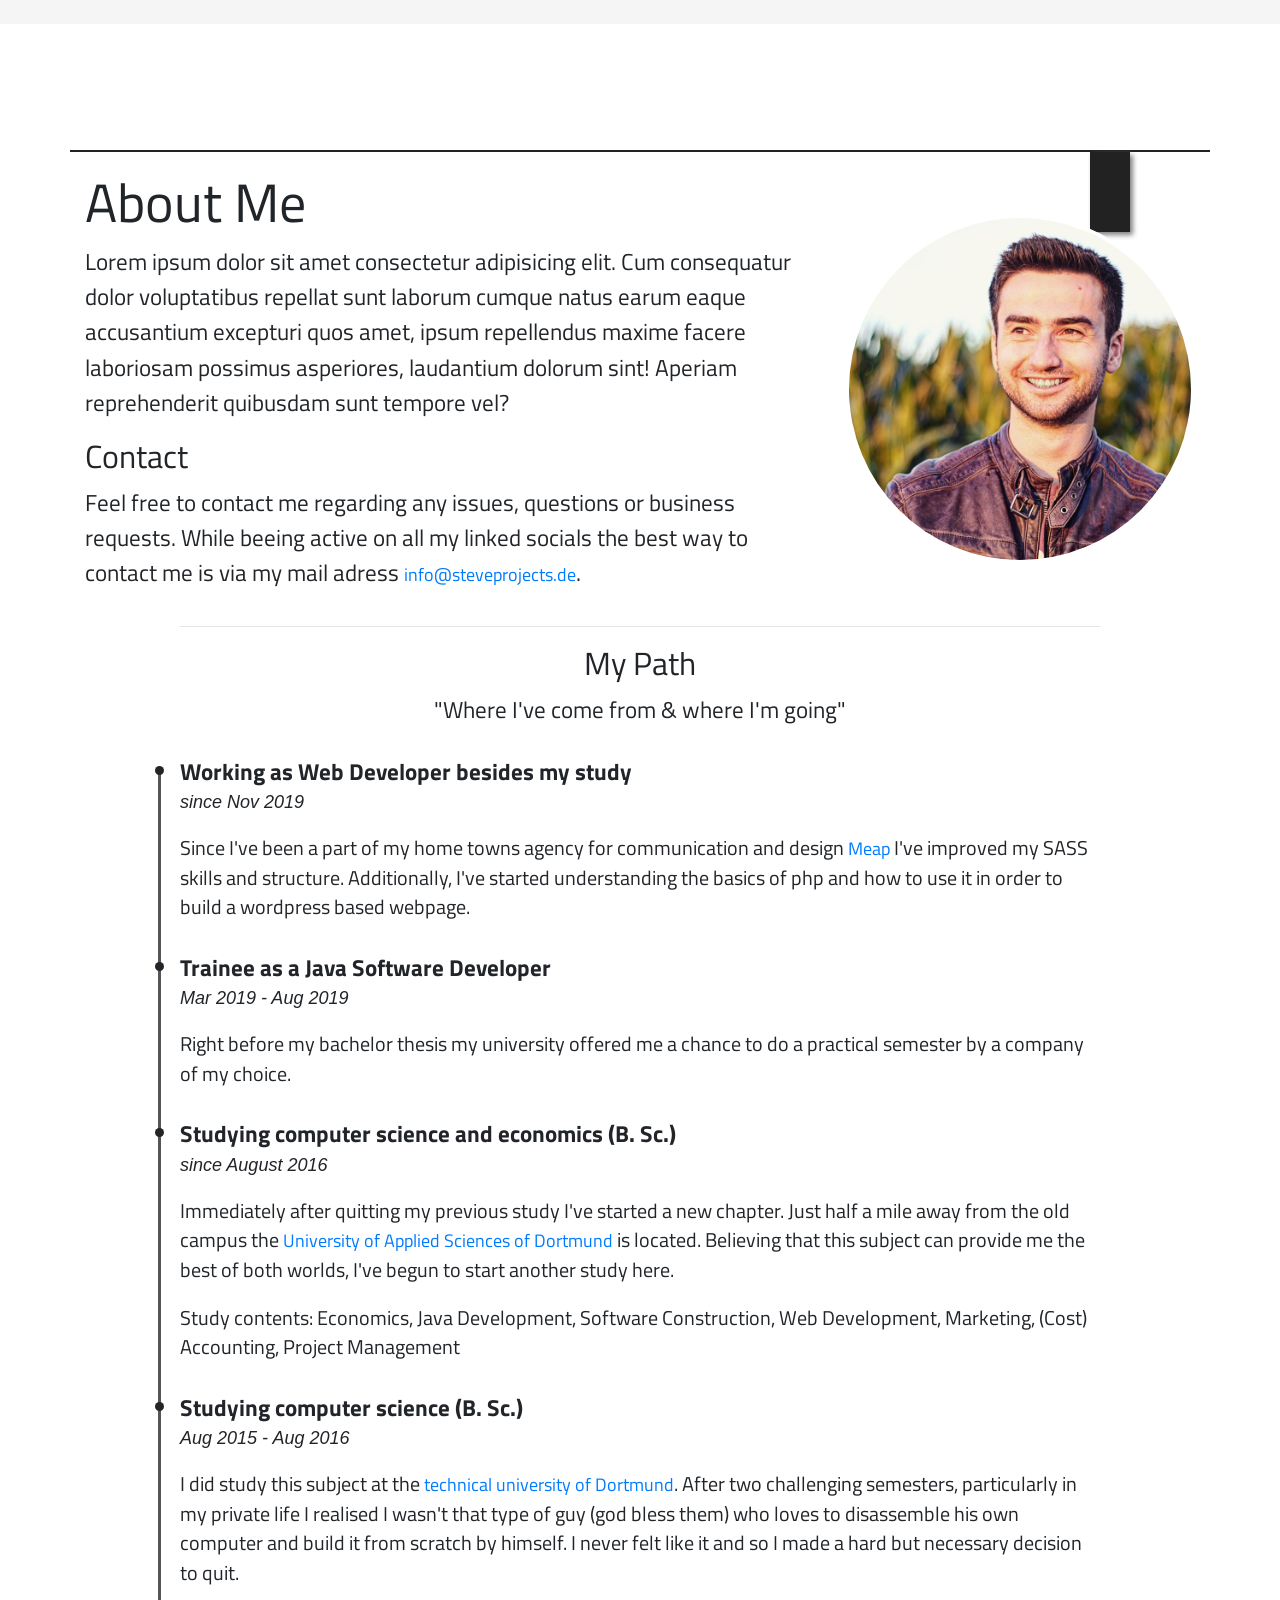
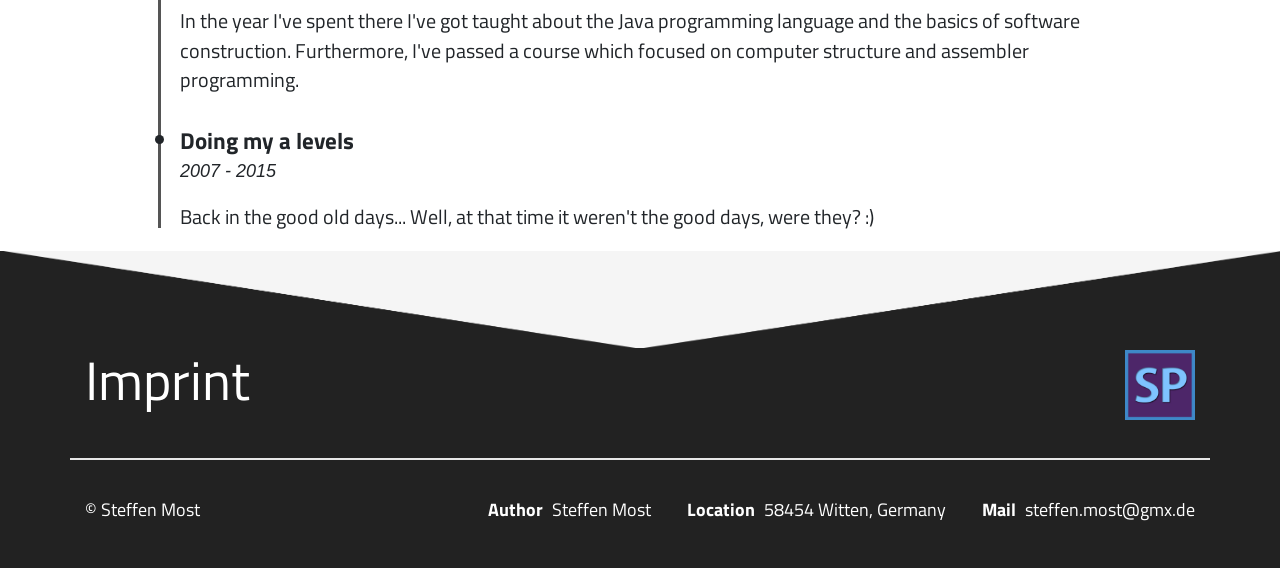
==== commit 79fd263d: "Add contact form front-end" ====
--- a/index.html
+++ b/index.html
@@ -211,6 +211,39 @@
             </div>
         </section>
 
+        <!-- Contact -->
+        <div id="contact" class="max-container my-7 py-5">
+            <div class="container">
+                <div class="row">
+                    <div class="col-12 col-lg-5 pr-4 form-left">
+                        <h2>Kontaktieren Sie mich!</h2>
+                        <p>F&uuml;llen Sie dafür das Kontaktformular aus. Die mit * gekennzeichneten Felder sind dabei Pflichtfelder!</p>
+                    </div>
+                    <div class="col-12 offset-lg-1 col-lg-5 col-xl-4 pt-3">
+                        <form method="post" action="">
+                            <label for="fName">Vorname</label>
+                            <input id="fName" type="text" name="fName">
+                            <label for="lName">Nachname*</label>
+                            <input id="lName" type="text" name="lName" required>
+                            <label for="mail">Mail-Adresse*</label>
+                            <input id="mail" type="email" name="mail" required>
+                            <label for="subject">Betreff</label>
+                            <select id="subject" name="subject" required>
+                                <option>Gesch&auml;ftliche Anfrage</option>
+                                <option>Feedback</option>
+                                <option>Pers&ouml;nliche Frage</option>
+                                <option>Sonstiges</option>
+                            </select>
+                            <label for="message">Ihre Nachricht</label>
+                            <textarea id="message" name="message" rows="10" maxlength="2000" required></textarea>
+                            <div class="d-flex align-items-end mt-3">
+                                <button type="submit" class="btn-an btn-3">Formular absenden</button>
+                            </div>
+                        </form>
+                    </div>
+                </div>
+            </div>
+        </div>
 
         <!-- About -->
         <div id="about" class="container mt-5 pt-3" data-aos="fade-right">
@@ -317,17 +350,17 @@
                     <hr class="d-lg-none">
                 </div>
                 <div class="col-12 col-lg-10">
-                        <dl>
-                            <dt>Author</dt>
-                            <dd>Steffen Most</dd>
-                            <dt>Location</dt>
-                            <dd>58454 Witten, Germany</dd>
-                            <dt>Mail</dt>
-                            <dd>steffen.most@gmx.de</dd>
-                        </dl>
-                    </div>
-                </div>
-            </div>
+                    <dl>
+                        <dt>Author</dt>
+                        <dd>Steffen Most</dd>
+                        <dt>Location</dt>
+                        <dd>58454 Witten, Germany</dd>
+                        <dt>Mail</dt>
+                        <dd>steffen.most@gmx.de</dd>
+                    </dl>
+                </div>
+            </div>
+        </div>
         </div>
     </footer>
 
@@ -351,6 +384,7 @@
 
     <!-- Own scripts -->
     <script src="resources/scripts/youtube.js"></script>
+    <script src="resources/scripts/smooth-scrolling.js"></script>
     <script src="resources/scripts/preview-boxes.js#"></script>
 </body>
 
